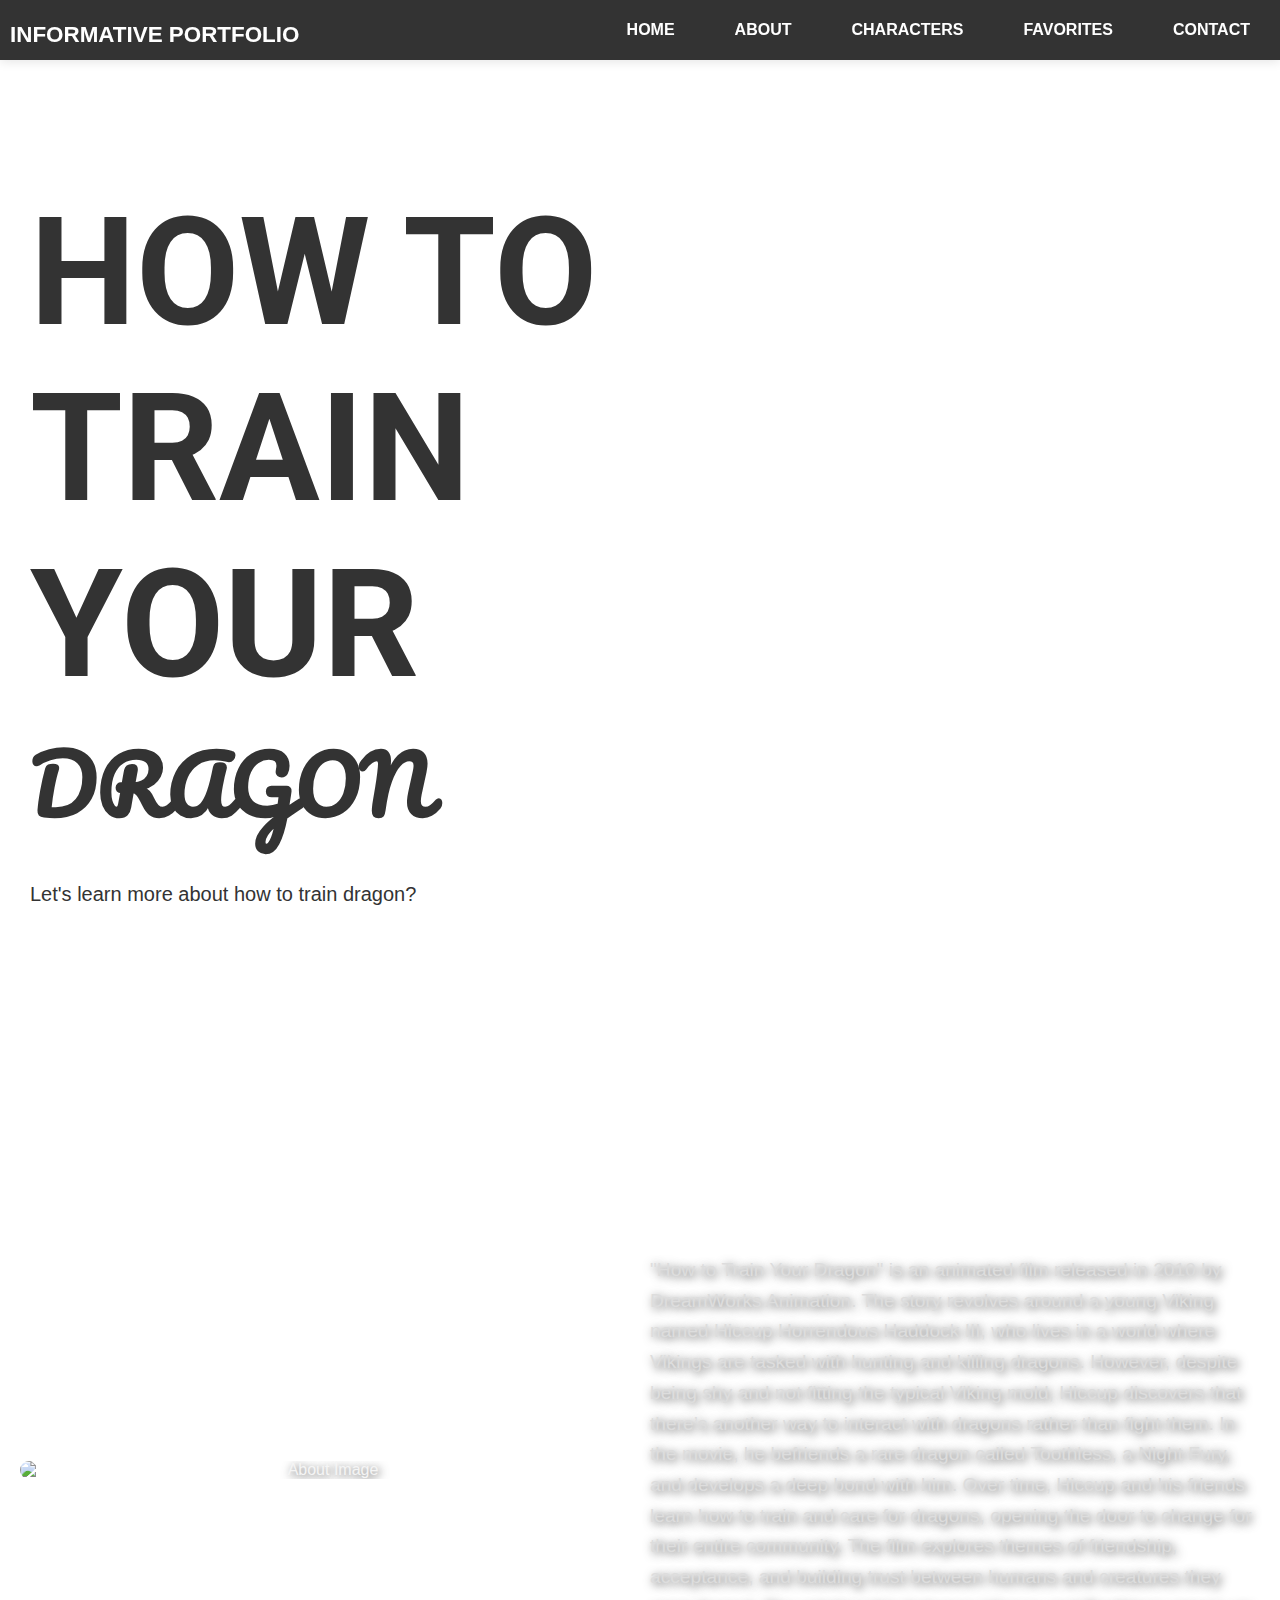
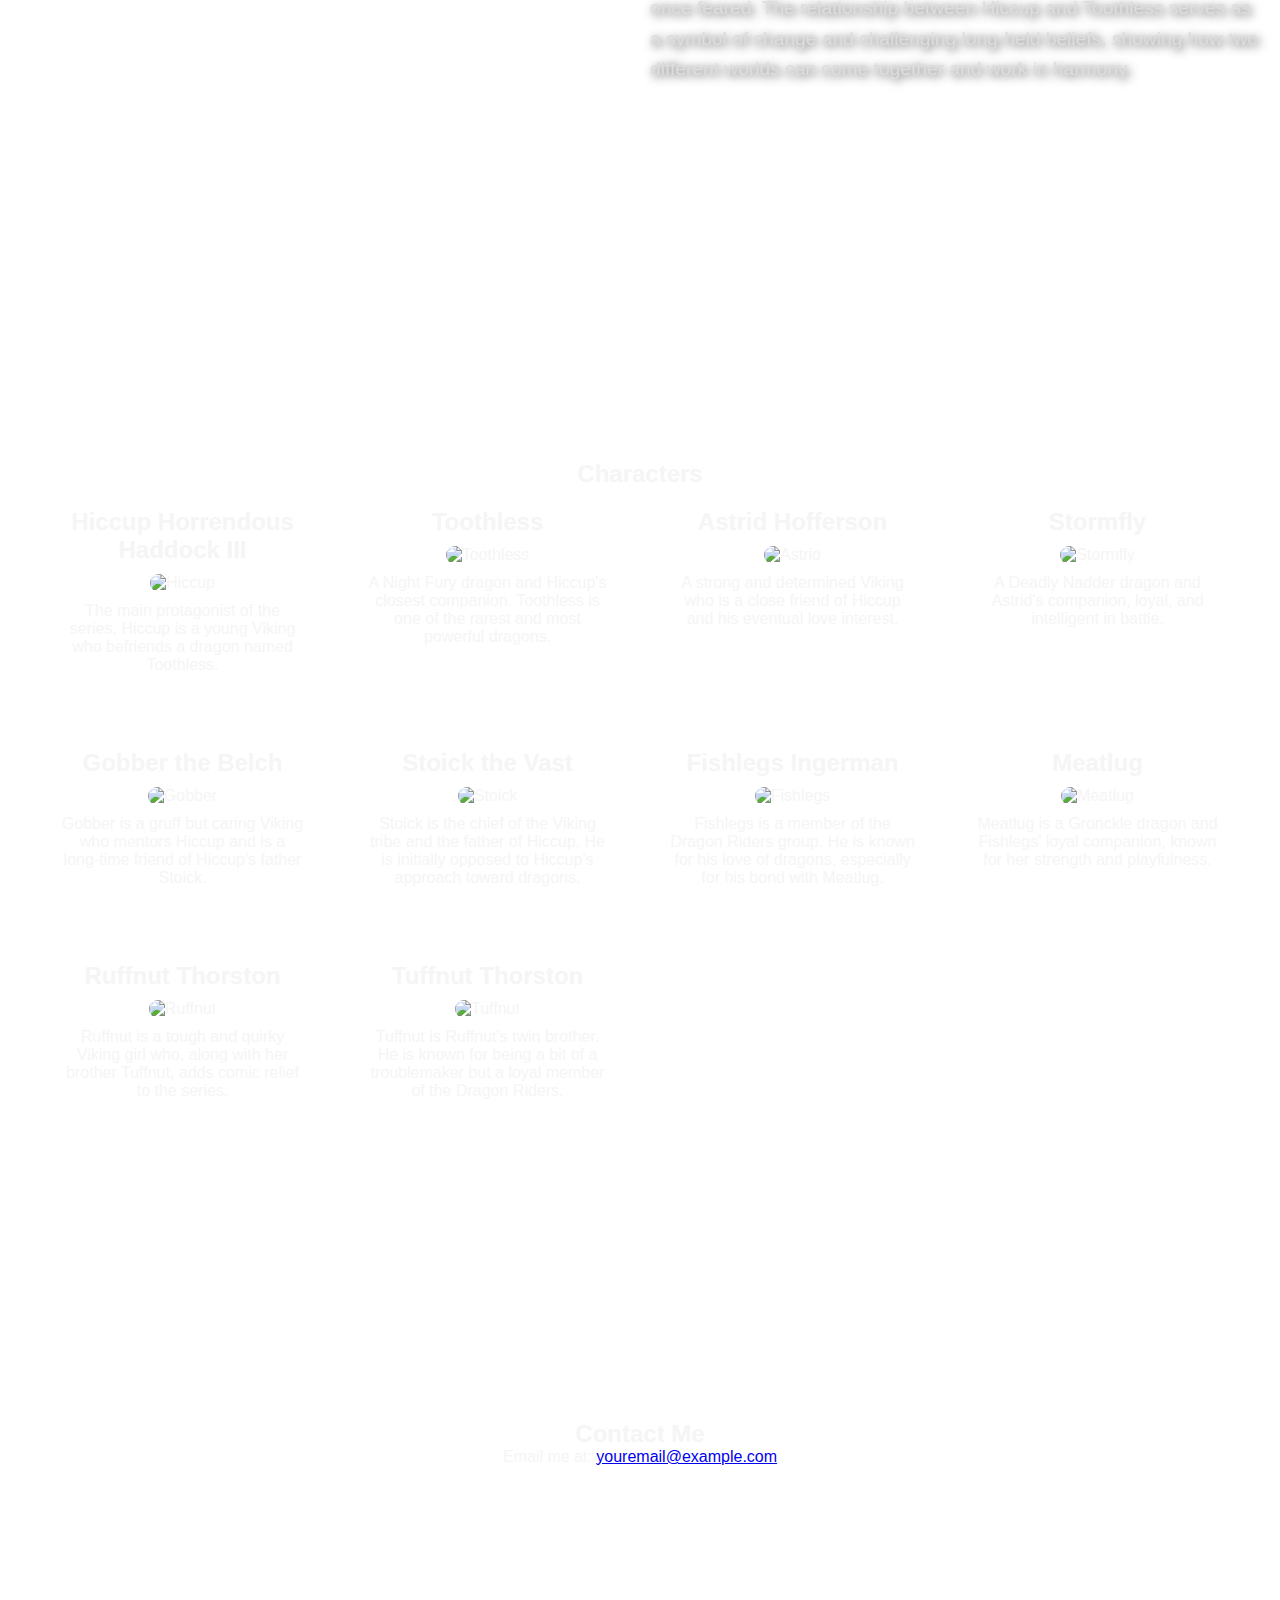
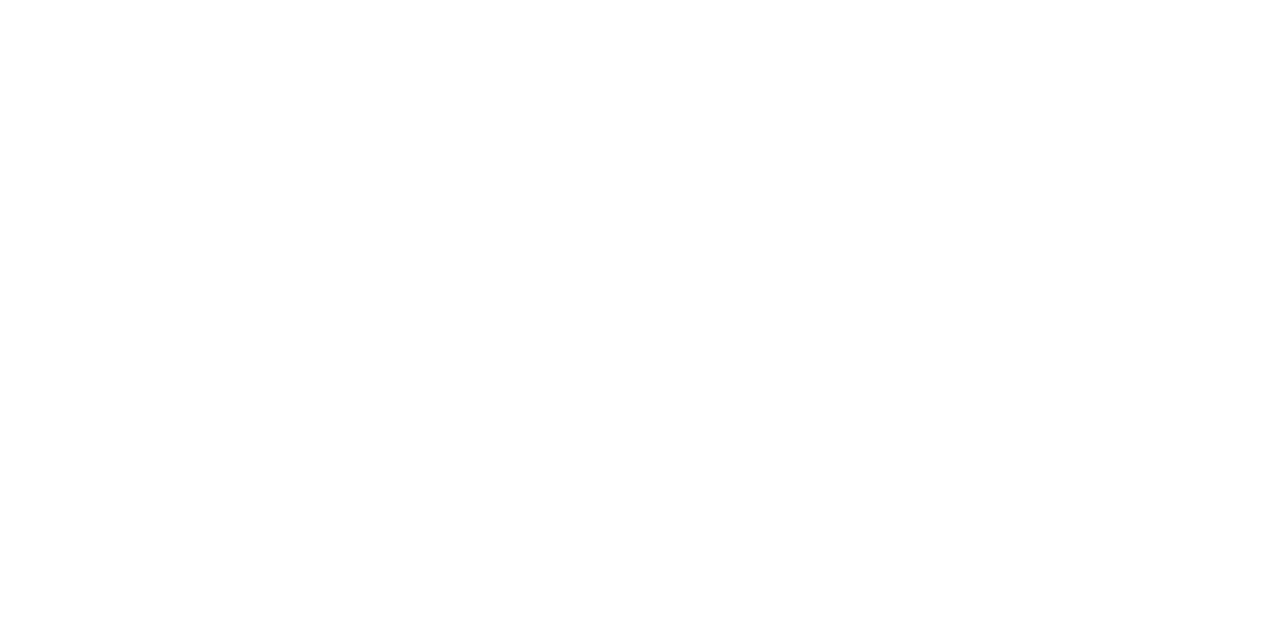
==== index.html @ 26ec400a "Add files via upload" ====
<!DOCTYPE html>
<html lang="en">
<head>
    <meta charset="UTF-8">
    <meta name="viewport" content="width=device-width, initial-scale=1.0">
    <title>Your Portfolio</title>
    <link rel="stylesheet" href="style.css">
    <link rel="stylesheet" href="https://cdnjs.cloudflare.com/ajax/libs/font-awesome/6.0.0-beta3/css/all.min.css">
    <link href="https://fonts.googleapis.com/css2?family=Pacifico&family=Roboto:wght@400;700&display=swap" rel="stylesheet">
	<style>
	/* Global settings */
html, body {
    font-family: Arial, sans-serif;
    margin: 0;
    padding: 0;
    box-sizing: border-box;
    height: 100%;
}

/* To reset margin and padding for all elements */
* {
    margin: 0;
    padding: 0;
    box-sizing: border-box;
}

/* Navigation Bar */
nav {
    position: fixed;
    top: 0;
    right: 0;
    width: 100%;
    background-color: #333;
    z-index: 1000;
    box-shadow: 0 2px 10px rgba(0, 0, 0, 0.1);
    justify-content: space-between;
    align-items: center;
    display: flex;
    height: 60px;
}

/* Title inside navigation bar */
.nav-text h1 {
    color: white;
    margin: 0;
    font-size: 1.4em;
    padding: 0;
    margin-top: 10px;
    margin-left: 10px;
}

/* Styling for navigation list */
nav ul {
    list-style: none;
    padding: 0;
    display: flex;
    justify-content: flex-end;
    background-color: #333;
    margin: 0;
}

nav ul li {
    margin: 10px 20px;
}

/* Links in navigation */
nav ul li a {
    color: white;
    text-decoration: none;
    font-weight: bold;
    padding: 10px;
}

/* Hover effect for links in the nav */
nav ul li a:hover {
    background-color: #e2cfc4;
    border-radius: 10px;
}

/* General section style */
section {
    padding: 80px 20px;
    min-height: 100vh;
    text-align: center;
    margin-top: 60px;
}

/* Home Section */
#home {
    display: flex;
    align-items: center;
    justify-content: center;
    height: 100vh;
    color: whitesmoke;
    background-image: url('https://images3.alphacoders.com/652/thumb-1920-652670.jpg');
}

/* Text styling in home */
.home-text {
    max-width: 50%;
    color: #333;
    text-align: left;
    padding: 0;
    display: flex;
    flex-direction: column;
    justify-content: center;
}

.home-text h1 {
    font-size: 150px;
    margin: 0;
    font-family: 'Roboto', sans-serif;
}

.home-text h2 {
    font-size: 80px;
    margin: 0;
    font-family: 'Pacifico', cursive;
}

.home-text h3 {
    font-size: 40px;
    padding-left: 20px;
}

.home-text p {
    font-size: 20px;
    margin-bottom: 30px;
    margin-top: 30px;
}

/* Layout for home content */
.home-content {
    display: flex;
    flex-direction: row;
    justify-content: flex-start;
    align-items: center;
    width: 100%;
    gap: 30px;
    margin-top: 100px;
    padding-left: 10px;
}

/* About Section */
#about {
    color: whitesmoke;
    background-image: url(https://images.squarespace-cdn.com/content/v1/5fbc4a62c2150e62cfcb09aa/1691651174266-6AH05P257W1WG0BYUHJL/sunset.png);
    background-repeat: no-repeat;
    background-size: cover;
    background-position: center;
    display: flex;
    flex-direction: row;
    align-items: center;
    padding: 50px 20px;
    text-shadow: 2px 2px 10px rgba(0, 0, 0, 0.7); /* Added text shadow for better contrast */
}

/* Title ng About Section */
#about h2 {
    text-align: center;
    font-size: 2.5em;
    color: #fff;
    margin-bottom: 20px;
    margin-top: 0;
}

/* Layout ng About Content */
.about-content {
    display: flex;
    flex-direction: row;
    justify-content: space-between;
    align-items: center;
    width: 100%;
    gap: 20px;
}

/* Image styling sa About Section */
.about-content img {
    width: 50%;
    object-fit: cover;
    border-radius: 10px;
}

/* Text styling sa About Section */
.about-content div {
    width: 50%;
    text-align: left;
}

/* Title sa Text ng About Section */
.about-content div h3 {
    font-size: 2em;
    color: #fff;
    margin-bottom: 10px;
}

/* Paragraph sa Text ng About Section */
.about-content div p {
    font-size: 1.2em;
    color: #ddd;
    line-height: 1.6;
}

/* Portfolio Section */
#portfolio {
    color: whitesmoke;
}

/* Contact Section */
#contact {
    color: whitesmoke;
}

/* Project Section Styling */
.projects {
    display: flex;
    justify-content: space-around;
}

/* Individual Project Styling */
.project {
    width: 45%;
    background-color: #fff;
    padding: 20px;
    margin: 10px 0;
    box-shadow: 0 4px 8px rgba(0, 0, 0, 0.1);
}

/* Smooth Scroll */
html {
    scroll-behavior: smooth;
}

/* Favorites Section */
#favorites {
    padding: 40px 20px;
    text-align: center;
    margin: 0;
    padding-top: 120px;
    color: whitesmoke;
}

/* Grid layout para sa Favorites */
.favorites-grid {
    display: grid;
    grid-template-columns: repeat(auto-fill, minmax(250px, 1fr));
    gap: 20px;
    justify-items: center;
    justify-content: center;
    padding: 0;
    margin: 0;
    max-width: 1200px;
    margin-left: auto;
    margin-right: auto;
}

/* Column Styling sa Favorites */
.favorites-column {
    background-image: url('https://wallpapers.com/images/hd/black-and-blue-night-sky-t5t2v49qpc642fwm.jpg');
    padding: 20px;
    width: 100%;
    max-width: 300px;
    text-align: center;
    margin: 0;
}

/* Title ng Favorites Column */
.favorites-column h3 {
    font-size: 1.5em;
    margin-bottom: 10px;
}

/* Favorite Item Styling */
.favorite-item {
    margin-bottom: 15px;
}

/* Image sa Favorite Item */
.favorite-item img {
    width: 100%;
    height: 200px;
    object-fit: cover;
    border-radius: 10px;
}

/* Paragraph sa Favorite Item */
.favorite-item p {
    font-size: 1em;
    margin-top: 10px;
}

/* Hover effect para sa Favorite Item Image */
.favorite-item img:hover {
    transform: scale(1.05);
    transition: transform 0.3s ease;
}
</style>
</head>

<body>

    <nav>
      <div class="nav-text">
        <h1>INFORMATIVE PORTFOLIO</h1>
      </div>
      <ul>
        <li><a href="#home">HOME</a></li>
        <li><a href="#about">ABOUT</a></li>
        <li><a href="#portfolio">CHARACTERS</a></li>
        <li><a href="#favorites">FAVORITES</a></li>
        <li><a href="#contact">CONTACT</a></li>
      </ul>
    </nav>

    <section id="home">
        <div class="home-content">
            <div class="home-text">
                <h1>HOW TO TRAIN YOUR</h1>
                <h2>DRAGON</h2>
                <p>Let's learn more about how to train dragon?</p>
            </div>
        </div>
    </section>

    <section id="about">
        <div class="about-content">
            <img src="https://wallpaper.forfun.com/fetch/3a/3a69b6e3a37a065dd8d76643277ab38c.jpeg" class="about-img" alt="About Image">
            <div class="about-text">
                <p>"How to Train Your Dragon" is an animated film released in 2010 by DreamWorks Animation. The story revolves around a young Viking named Hiccup Horrendous Haddock III, who lives in a world where Vikings are tasked with hunting and killing dragons. However, despite being shy and not fitting the typical Viking mold, Hiccup discovers that there’s another way to interact with dragons rather than fight them.

In the movie, he befriends a rare dragon called Toothless, a Night Fury, and develops a deep bond with him. Over time, Hiccup and his friends learn how to train and care for dragons, opening the door to change for their entire community.

The film explores themes of friendship, acceptance, and building trust between humans and creatures they once feared. The relationship between Hiccup and Toothless serves as a symbol of change and challenging long-held beliefs, showing how two different worlds can come together and work in harmony.</p>
            </div>
        </div>
    </section>

    <!-- Updated Characters Section with More Characters -->
    <section id="portfolio">
        <h2>Characters</h2>
        <div class="favorites-grid">
            <div class="favorites-column">
                <h3>Hiccup Horrendous Haddock III</h3>
                <div class="favorite-item">
                    <img src="https://vignette.wikia.nocookie.net/howtotrainyourdragon/images/7/7b/Hiccup_Horrendous_Haddock_III_-_How_to_Train_Your_Dragon.png/revision/latest?cb=20171229232346" alt="Hiccup">
                    <p>The main protagonist of the series. Hiccup is a young Viking who befriends a dragon named Toothless.</p>
                </div>
            </div>

            <div class="favorites-column">
                <h3>Toothless</h3>
                <div class="favorite-item">
                    <img src="https://static.wikia.nocookie.net/howtotrainyourdragon/images/4/46/Toothless_animated.png/revision/latest?cb=20180224202734" alt="Toothless">
                    <p>A Night Fury dragon and Hiccup's closest companion. Toothless is one of the rarest and most powerful dragons.</p>
                </div>
            </div>

            <div class="favorites-column">
                <h3>Astrid Hofferson</h3>
                <div class="favorite-item">
                    <img src="https://static.wikia.nocookie.net/howtotrainyourdragon/images/3/31/Astrid_Hofferson.png/revision/latest?cb=20180224202826" alt="Astrid">
                    <p>A strong and determined Viking who is a close friend of Hiccup and his eventual love interest.</p>
                </div>
            </div>

            <div class="favorites-column">
                <h3>Stormfly</h3>
                <div class="favorite-item">
                    <img src="https://static.wikia.nocookie.net/howtotrainyourdragon/images/1/18/Stormfly_HD.png/revision/latest?cb=20180224202845" alt="Stormfly">
                    <p>A Deadly Nadder dragon and Astrid's companion, loyal, and intelligent in battle.</p>
                </div>
            </div>

            <div class="favorites-column">
                <h3>Gobber the Belch</h3>
                <div class="favorite-item">
                    <img src="https://static.wikia.nocookie.net/howtotrainyourdragon/images/e/ef/Gobber_the_Belch.png/revision/latest?cb=20180224202849" alt="Gobber">
                    <p>Gobber is a gruff but caring Viking who mentors Hiccup and is a long-time friend of Hiccup's father Stoick.</p>
                </div>
            </div>

            <div class="favorites-column">
                <h3>Stoick the Vast</h3>
                <div class="favorite-item">
                    <img src="https://static.wikia.nocookie.net/howtotrainyourdragon/images/5/52/Stoick_the_Vast.png/revision/latest?cb=20180224202904" alt="Stoick">
                    <p>Stoick is the chief of the Viking tribe and the father of Hiccup. He is initially opposed to Hiccup’s approach toward dragons.</p>
                </div>
            </div>

            <div class="favorites-column">
                <h3>Fishlegs Ingerman</h3>
                <div class="favorite-item">
                    <img src="https://static.wikia.nocookie.net/howtotrainyourdragon/images/e/eb/Fishlegs_Ingerman.png/revision/latest?cb=20180224202912" alt="Fishlegs">
                    <p>Fishlegs is a member of the Dragon Riders group. He is known for his love of dragons, especially for his bond with Meatlug.</p>
                </div>
            </div>

            <div class="favorites-column">
                <h3>Meatlug</h3>
                <div class="favorite-item">
                    <img src="https://static.wikia.nocookie.net/howtotrainyourdragon/images/0/07/Meatlug_HD.png/revision/latest?cb=20180224202924" alt="Meatlug">
                    <p>Meatlug is a Gronckle dragon and Fishlegs' loyal companion, known for her strength and playfulness.</p>
                </div>
            </div>

            <div class="favorites-column">
                <h3>Ruffnut Thorston</h3>
                <div class="favorite-item">
                    <img src="https://static.wikia.nocookie.net/howtotrainyourdragon/images/c/cd/Ruffnut_Thorston.png/revision/latest?cb=20180224202933" alt="Ruffnut">
                    <p>Ruffnut is a tough and quirky Viking girl who, along with her brother Tuffnut, adds comic relief to the series.</p>
                </div>
            </div>

            <div class="favorites-column">
                <h3>Tuffnut Thorston</h3>
                <div class="favorite-item">
                    <img src="https://static.wikia.nocookie.net/howtotrainyourdragon/images/3/32/Tuffnut_Thorston.png/revision/latest?cb=20180224202941" alt="Tuffnut">
                    <p>Tuffnut is Ruffnut's twin brother. He is known for being a bit of a troublemaker but a loyal member of the Dragon Riders.</p>
                </div>
            </div>

        </div>
    </section>

    <section id="contact">
        <h2>Contact Me</h2>
        <p>Email me at: <a href="mailto:youremail@example.com">youremail@example.com</a></p>
    </section>

</body>
</html>
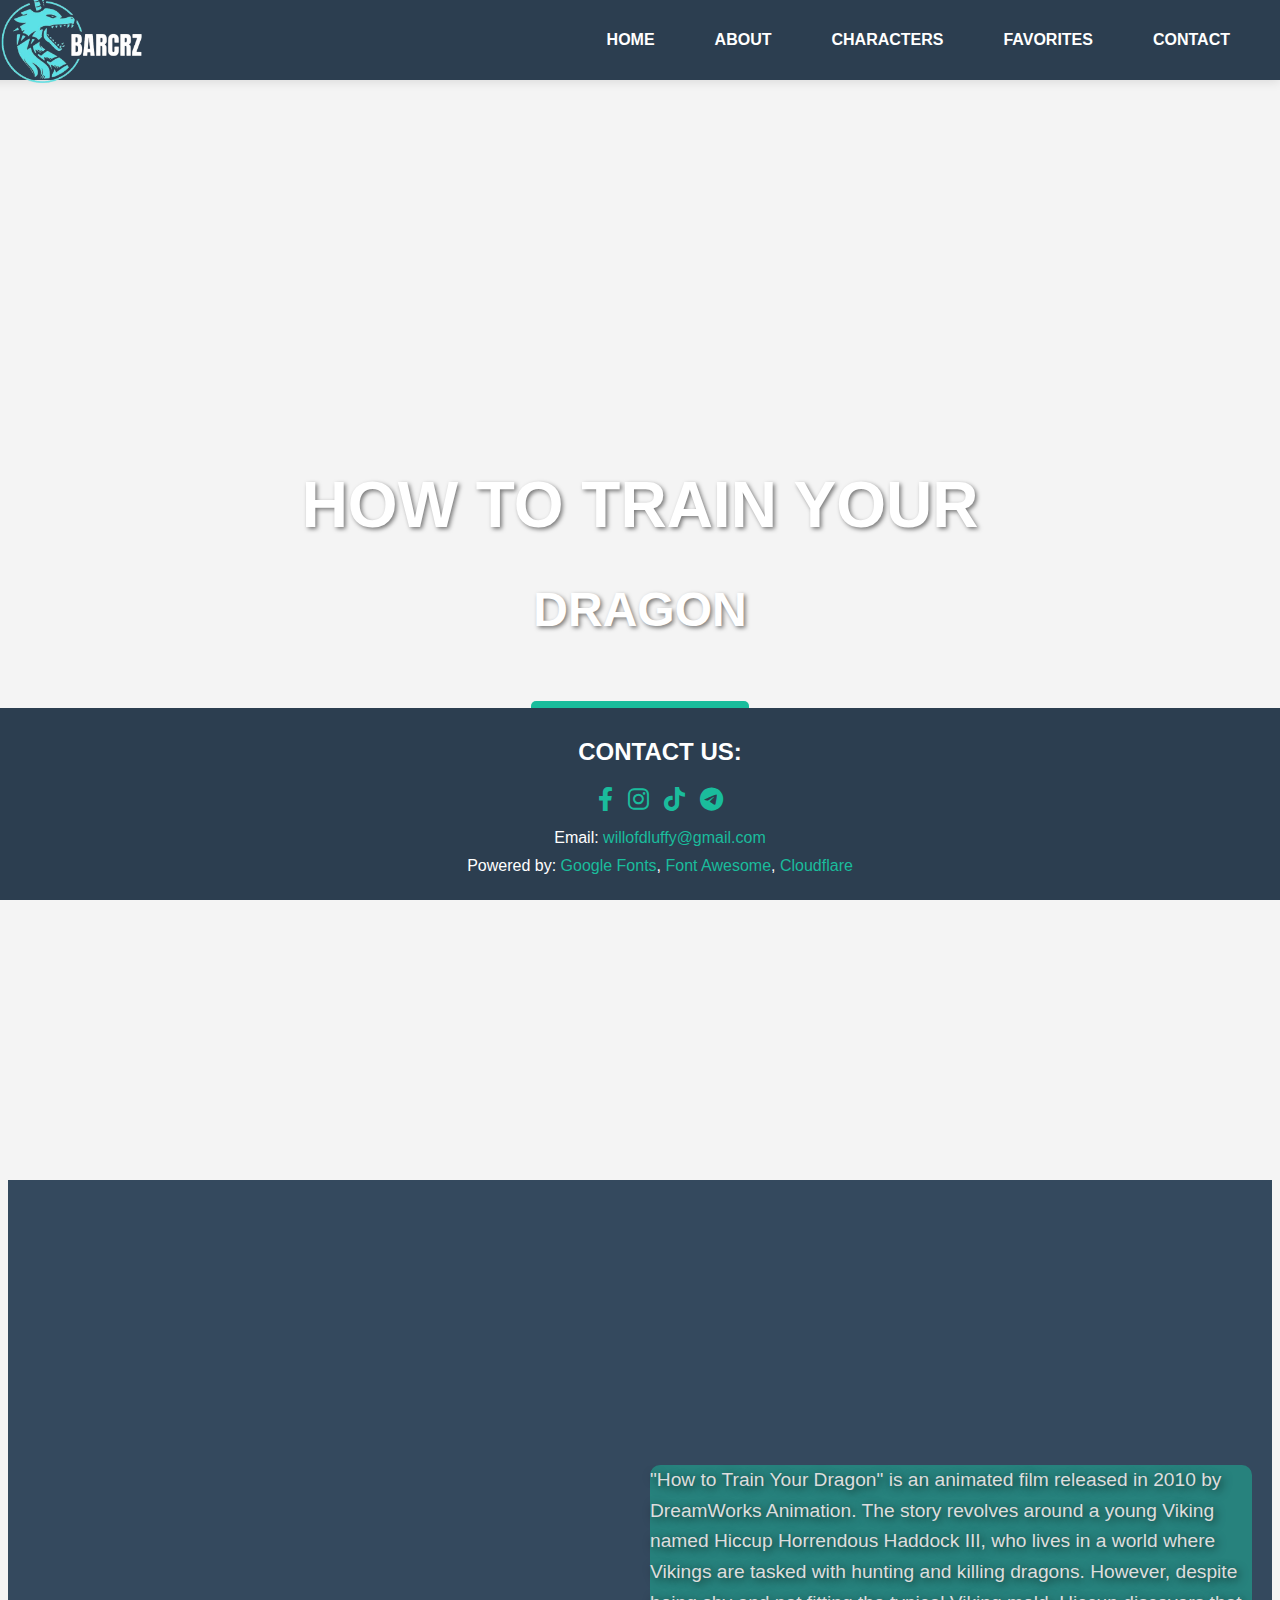
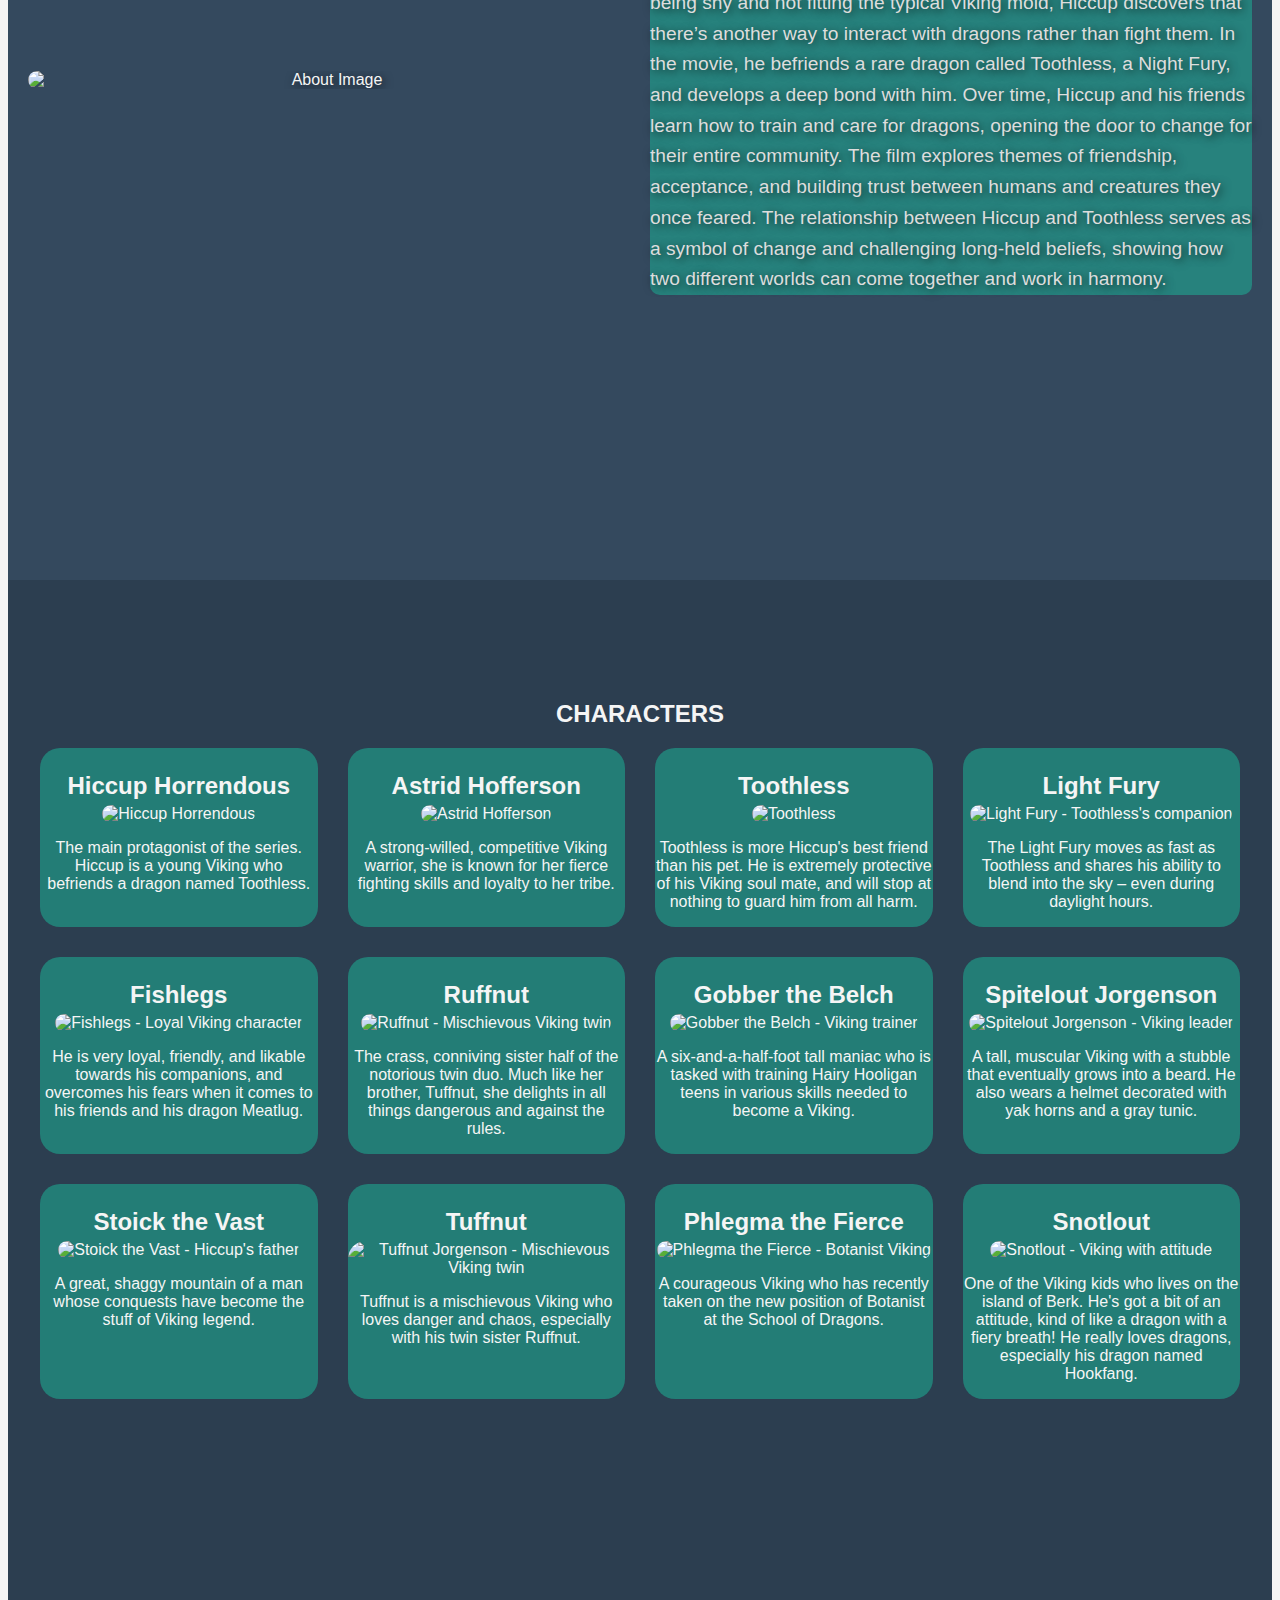
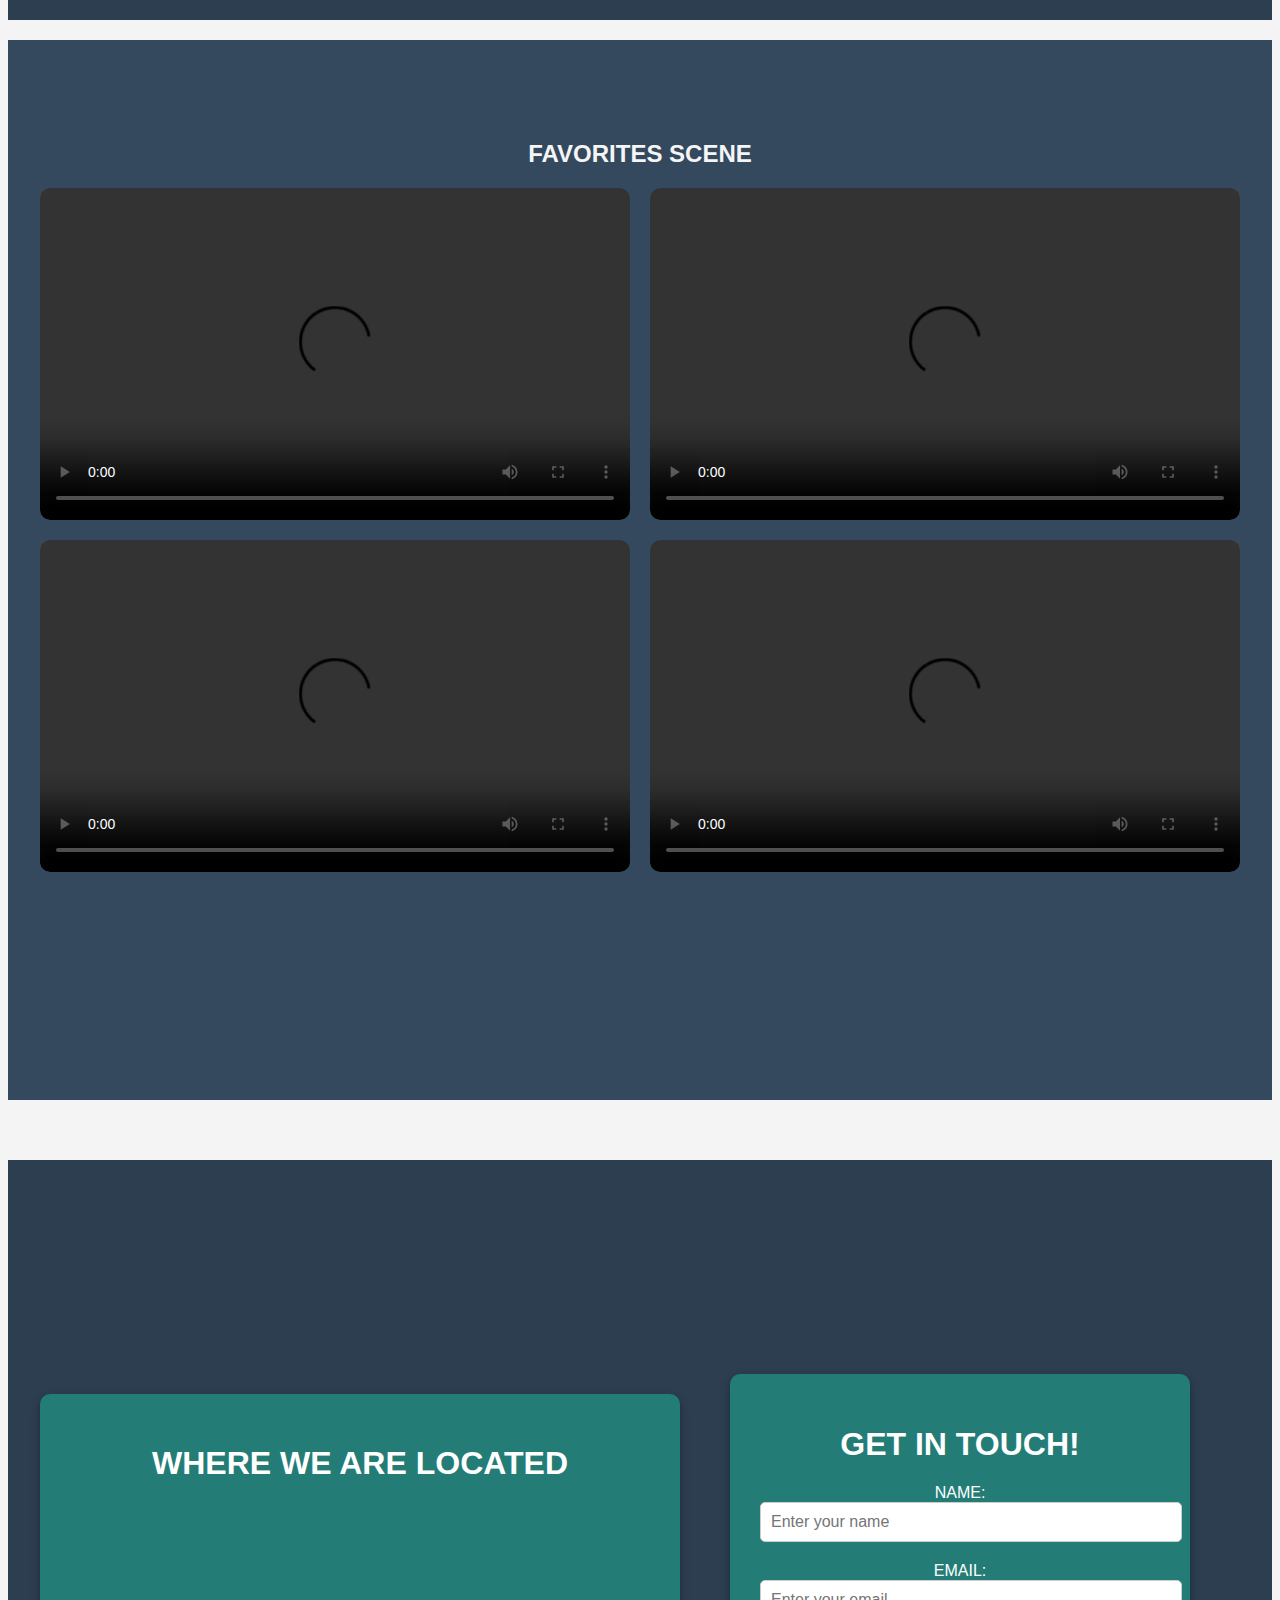
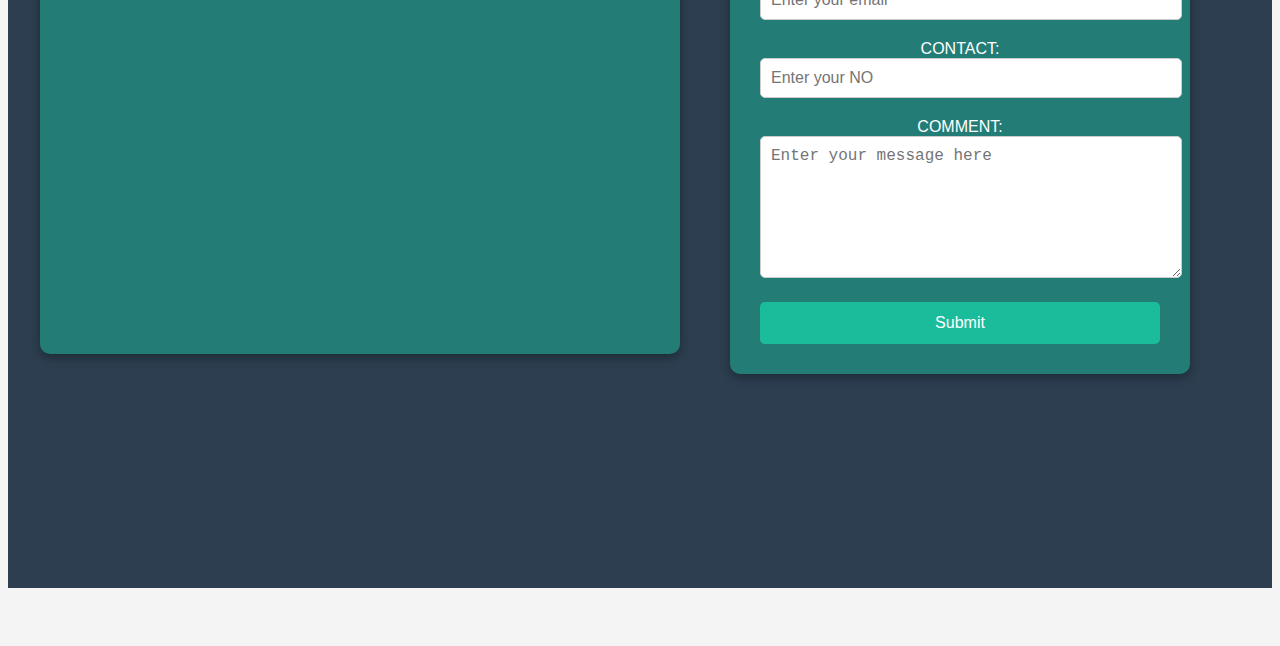
==== commit 3b1a20d2: "Add files via upload" ====
--- a/index.html
+++ b/index.html
@@ -3,326 +3,40 @@
 <head>
     <meta charset="UTF-8">
     <meta name="viewport" content="width=device-width, initial-scale=1.0">
-    <title>Your Portfolio</title>
+    <title>Informative Portfolio</title>
     <link rel="stylesheet" href="style.css">
-    <link rel="stylesheet" href="https://cdnjs.cloudflare.com/ajax/libs/font-awesome/6.0.0-beta3/css/all.min.css">
-    <link href="https://fonts.googleapis.com/css2?family=Pacifico&family=Roboto:wght@400;700&display=swap" rel="stylesheet">
-	<style>
-	/* Global settings */
-html, body {
-    font-family: Arial, sans-serif;
-    margin: 0;
-    padding: 0;
-    box-sizing: border-box;
-    height: 100%;
-}
-
-/* To reset margin and padding for all elements */
-* {
-    margin: 0;
-    padding: 0;
-    box-sizing: border-box;
-}
-
-/* Navigation Bar */
-nav {
-    position: fixed;
-    top: 0;
-    right: 0;
-    width: 100%;
-    background-color: #333;
-    z-index: 1000;
-    box-shadow: 0 2px 10px rgba(0, 0, 0, 0.1);
-    justify-content: space-between;
-    align-items: center;
-    display: flex;
-    height: 60px;
-}
-
-/* Title inside navigation bar */
-.nav-text h1 {
-    color: white;
-    margin: 0;
-    font-size: 1.4em;
-    padding: 0;
-    margin-top: 10px;
-    margin-left: 10px;
-}
-
-/* Styling for navigation list */
-nav ul {
-    list-style: none;
-    padding: 0;
-    display: flex;
-    justify-content: flex-end;
-    background-color: #333;
-    margin: 0;
-}
-
-nav ul li {
-    margin: 10px 20px;
-}
-
-/* Links in navigation */
-nav ul li a {
-    color: white;
-    text-decoration: none;
-    font-weight: bold;
-    padding: 10px;
-}
-
-/* Hover effect for links in the nav */
-nav ul li a:hover {
-    background-color: #e2cfc4;
-    border-radius: 10px;
-}
-
-/* General section style */
-section {
-    padding: 80px 20px;
-    min-height: 100vh;
-    text-align: center;
-    margin-top: 60px;
-}
-
-/* Home Section */
-#home {
-    display: flex;
-    align-items: center;
-    justify-content: center;
-    height: 100vh;
-    color: whitesmoke;
-    background-image: url('https://images3.alphacoders.com/652/thumb-1920-652670.jpg');
-}
-
-/* Text styling in home */
-.home-text {
-    max-width: 50%;
-    color: #333;
-    text-align: left;
-    padding: 0;
-    display: flex;
-    flex-direction: column;
-    justify-content: center;
-}
-
-.home-text h1 {
-    font-size: 150px;
-    margin: 0;
-    font-family: 'Roboto', sans-serif;
-}
-
-.home-text h2 {
-    font-size: 80px;
-    margin: 0;
-    font-family: 'Pacifico', cursive;
-}
-
-.home-text h3 {
-    font-size: 40px;
-    padding-left: 20px;
-}
-
-.home-text p {
-    font-size: 20px;
-    margin-bottom: 30px;
-    margin-top: 30px;
-}
-
-/* Layout for home content */
-.home-content {
-    display: flex;
-    flex-direction: row;
-    justify-content: flex-start;
-    align-items: center;
-    width: 100%;
-    gap: 30px;
-    margin-top: 100px;
-    padding-left: 10px;
-}
-
-/* About Section */
-#about {
-    color: whitesmoke;
-    background-image: url(https://images.squarespace-cdn.com/content/v1/5fbc4a62c2150e62cfcb09aa/1691651174266-6AH05P257W1WG0BYUHJL/sunset.png);
-    background-repeat: no-repeat;
-    background-size: cover;
-    background-position: center;
-    display: flex;
-    flex-direction: row;
-    align-items: center;
-    padding: 50px 20px;
-    text-shadow: 2px 2px 10px rgba(0, 0, 0, 0.7); /* Added text shadow for better contrast */
-}
-
-/* Title ng About Section */
-#about h2 {
-    text-align: center;
-    font-size: 2.5em;
-    color: #fff;
-    margin-bottom: 20px;
-    margin-top: 0;
-}
-
-/* Layout ng About Content */
-.about-content {
-    display: flex;
-    flex-direction: row;
-    justify-content: space-between;
-    align-items: center;
-    width: 100%;
-    gap: 20px;
-}
-
-/* Image styling sa About Section */
-.about-content img {
-    width: 50%;
-    object-fit: cover;
-    border-radius: 10px;
-}
-
-/* Text styling sa About Section */
-.about-content div {
-    width: 50%;
-    text-align: left;
-}
-
-/* Title sa Text ng About Section */
-.about-content div h3 {
-    font-size: 2em;
-    color: #fff;
-    margin-bottom: 10px;
-}
-
-/* Paragraph sa Text ng About Section */
-.about-content div p {
-    font-size: 1.2em;
-    color: #ddd;
-    line-height: 1.6;
-}
-
-/* Portfolio Section */
-#portfolio {
-    color: whitesmoke;
-}
-
-/* Contact Section */
-#contact {
-    color: whitesmoke;
-}
-
-/* Project Section Styling */
-.projects {
-    display: flex;
-    justify-content: space-around;
-}
-
-/* Individual Project Styling */
-.project {
-    width: 45%;
-    background-color: #fff;
-    padding: 20px;
-    margin: 10px 0;
-    box-shadow: 0 4px 8px rgba(0, 0, 0, 0.1);
-}
-
-/* Smooth Scroll */
-html {
-    scroll-behavior: smooth;
-}
-
-/* Favorites Section */
-#favorites {
-    padding: 40px 20px;
-    text-align: center;
-    margin: 0;
-    padding-top: 120px;
-    color: whitesmoke;
-}
-
-/* Grid layout para sa Favorites */
-.favorites-grid {
-    display: grid;
-    grid-template-columns: repeat(auto-fill, minmax(250px, 1fr));
-    gap: 20px;
-    justify-items: center;
-    justify-content: center;
-    padding: 0;
-    margin: 0;
-    max-width: 1200px;
-    margin-left: auto;
-    margin-right: auto;
-}
-
-/* Column Styling sa Favorites */
-.favorites-column {
-    background-image: url('https://wallpapers.com/images/hd/black-and-blue-night-sky-t5t2v49qpc642fwm.jpg');
-    padding: 20px;
-    width: 100%;
-    max-width: 300px;
-    text-align: center;
-    margin: 0;
-}
-
-/* Title ng Favorites Column */
-.favorites-column h3 {
-    font-size: 1.5em;
-    margin-bottom: 10px;
-}
-
-/* Favorite Item Styling */
-.favorite-item {
-    margin-bottom: 15px;
-}
-
-/* Image sa Favorite Item */
-.favorite-item img {
-    width: 100%;
-    height: 200px;
-    object-fit: cover;
-    border-radius: 10px;
-}
-
-/* Paragraph sa Favorite Item */
-.favorite-item p {
-    font-size: 1em;
-    margin-top: 10px;
-}
-
-/* Hover effect para sa Favorite Item Image */
-.favorite-item img:hover {
-    transform: scale(1.05);
-    transition: transform 0.3s ease;
-}
-</style>
+    <link href="https://cdnjs.cloudflare.com/ajax/libs/font-awesome/6.0.0-beta3/css/all.min.css" rel="stylesheet">
 </head>
 
 <body>
 
     <nav>
       <div class="nav-text">
-        <h1>INFORMATIVE PORTFOLIO</h1>
+        <img src="logo2.png" alt="Logo" class="logo">
       </div>
       <ul>
         <li><a href="#home">HOME</a></li>
         <li><a href="#about">ABOUT</a></li>
-        <li><a href="#portfolio">CHARACTERS</a></li>
+        <li><a href="#characters">CHARACTERS</a></li>
         <li><a href="#favorites">FAVORITES</a></li>
         <li><a href="#contact">CONTACT</a></li>
       </ul>
     </nav>
+  
 
     <section id="home">
         <div class="home-content">
             <div class="home-text">
                 <h1>HOW TO TRAIN YOUR</h1>
                 <h2>DRAGON</h2>
-                <p>Let's learn more about how to train dragon?</p>
+          <a href="#about" class="home-button">Explore More</a>
             </div>
         </div>
     </section>
 
     <section id="about">
+
+    
         <div class="about-content">
             <img src="https://wallpaper.forfun.com/fetch/3a/3a69b6e3a37a065dd8d76643277ab38c.jpeg" class="about-img" alt="About Image">
             <div class="about-text">
@@ -333,99 +47,169 @@
 The film explores themes of friendship, acceptance, and building trust between humans and creatures they once feared. The relationship between Hiccup and Toothless serves as a symbol of change and challenging long-held beliefs, showing how two different worlds can come together and work in harmony.</p>
             </div>
         </div>
-    </section>
-
-    <!-- Updated Characters Section with More Characters -->
-    <section id="portfolio">
-        <h2>Characters</h2>
-        <div class="favorites-grid">
-            <div class="favorites-column">
-                <h3>Hiccup Horrendous Haddock III</h3>
-                <div class="favorite-item">
-                    <img src="https://vignette.wikia.nocookie.net/howtotrainyourdragon/images/7/7b/Hiccup_Horrendous_Haddock_III_-_How_to_Train_Your_Dragon.png/revision/latest?cb=20171229232346" alt="Hiccup">
+        </div>
+    </section>
+
+    <section id="characters">
+        <h2>CHARACTERS</h2>
+        <div class="characters-grid">
+            <div class="characters-column">
+                <h3>Hiccup Horrendous</h3>
+                <div class="characters-item">
+                    <img src="https://static.wikia.nocookie.net/universalstudios/images/9/97/Httyd2-disneyscreencaps.com-10869.jpg" alt="Hiccup Horrendous">
                     <p>The main protagonist of the series. Hiccup is a young Viking who befriends a dragon named Toothless.</p>
                 </div>
             </div>
-
-            <div class="favorites-column">
+            <div class="characters-column">
+                <h3>Astrid Hofferson</h3>
+                <div class="characters-item">
+                    <img src="https://static.wikia.nocookie.net/dreamworks/images/1/1f/Astrid_Hofferson_Profile.jpg" alt="Astrid Hofferson">
+                    <p>A strong-willed, competitive Viking warrior, she is known for her fierce fighting skills and loyalty to her tribe.</p>
+                </div>
+            </div>
+            <div class="characters-column">
                 <h3>Toothless</h3>
-                <div class="favorite-item">
-                    <img src="https://static.wikia.nocookie.net/howtotrainyourdragon/images/4/46/Toothless_animated.png/revision/latest?cb=20180224202734" alt="Toothless">
-                    <p>A Night Fury dragon and Hiccup's closest companion. Toothless is one of the rarest and most powerful dragons.</p>
-                </div>
-            </div>
-
-            <div class="favorites-column">
-                <h3>Astrid Hofferson</h3>
-                <div class="favorite-item">
-                    <img src="https://static.wikia.nocookie.net/howtotrainyourdragon/images/3/31/Astrid_Hofferson.png/revision/latest?cb=20180224202826" alt="Astrid">
-                    <p>A strong and determined Viking who is a close friend of Hiccup and his eventual love interest.</p>
-                </div>
-            </div>
-
-            <div class="favorites-column">
-                <h3>Stormfly</h3>
-                <div class="favorite-item">
-                    <img src="https://static.wikia.nocookie.net/howtotrainyourdragon/images/1/18/Stormfly_HD.png/revision/latest?cb=20180224202845" alt="Stormfly">
-                    <p>A Deadly Nadder dragon and Astrid's companion, loyal, and intelligent in battle.</p>
-                </div>
-            </div>
-
-            <div class="favorites-column">
+                <div class="characters-item">
+                    <img src="https://static.wikia.nocookie.net/dreamworks/images/6/6a/Toothless_Profile.jpg" alt="Toothless">
+                    <p>Toothless is more Hiccup's best friend than his pet. He is extremely protective of his Viking soul mate, and will stop at nothing to guard him from all harm.</p>
+                </div>
+            </div>
+            <div class="characters-column">
+                <h3>Light Fury</h3>
+                <div class="characters-item">
+                    <img src="https://static.wikia.nocookie.net/dreamworks/images/4/4b/Light_Fury_Profile.jpg" alt="Light Fury - Toothless's companion">
+                    <p>The Light Fury moves as fast as Toothless and shares his ability to blend into the sky – even during daylight hours.</p>
+                </div>
+            </div>
+            <div class="characters-column">
+                <h3>Fishlegs</h3>
+                <div class="characters-item">
+                    <img src="https://static.wikia.nocookie.net/dreamworks/images/7/79/Fishlegs_Ingerman_Profile.jpg" alt="Fishlegs - Loyal Viking character">
+                    <p>He is very loyal, friendly, and likable towards his companions, and overcomes his fears when it comes to his friends and his dragon Meatlug.</p>
+                </div>
+            </div>
+            <div class="characters-column">
+                <h3>Ruffnut</h3>
+                <div class="characters-item">
+                    <img src="https://static.wikia.nocookie.net/dreamworks/images/f/f9/Ruffnut_Profile.jpg" alt="Ruffnut - Mischievous Viking twin">
+                    <p>The crass, conniving sister half of the notorious twin duo. Much like her brother, Tuffnut, she delights in all things dangerous and against the rules.</p>
+                </div>
+            </div>
+            <div class="characters-column">
                 <h3>Gobber the Belch</h3>
-                <div class="favorite-item">
-                    <img src="https://static.wikia.nocookie.net/howtotrainyourdragon/images/e/ef/Gobber_the_Belch.png/revision/latest?cb=20180224202849" alt="Gobber">
-                    <p>Gobber is a gruff but caring Viking who mentors Hiccup and is a long-time friend of Hiccup's father Stoick.</p>
-                </div>
-            </div>
-
-            <div class="favorites-column">
+                <div class="characters-item">
+                    <img src="https://static.wikia.nocookie.net/dreamworks/images/8/8b/Gobber_Profile.jpg" alt="Gobber the Belch - Viking trainer">
+                    <p>A six-and-a-half-foot tall maniac who is tasked with training Hairy Hooligan teens in various skills needed to become a Viking.</p>
+                </div>
+            </div>
+            <div class="characters-column">
+                <h3>Spitelout Jorgenson</h3>
+                <div class="characters-item">
+                    <img src="https://static.wikia.nocookie.net/dreamworks/images/1/1a/Spitelout_Jorgenson_Profile.jpg" alt="Spitelout Jorgenson - Viking leader">
+                    <p>A tall, muscular Viking with a stubble that eventually grows into a beard. He also wears a helmet decorated with yak horns and a gray tunic.</p>
+                </div>
+            </div>
+            <div class="characters-column">
                 <h3>Stoick the Vast</h3>
-                <div class="favorite-item">
-                    <img src="https://static.wikia.nocookie.net/howtotrainyourdragon/images/5/52/Stoick_the_Vast.png/revision/latest?cb=20180224202904" alt="Stoick">
-                    <p>Stoick is the chief of the Viking tribe and the father of Hiccup. He is initially opposed to Hiccup’s approach toward dragons.</p>
-                </div>
-            </div>
-
-            <div class="favorites-column">
-                <h3>Fishlegs Ingerman</h3>
-                <div class="favorite-item">
-                    <img src="https://static.wikia.nocookie.net/howtotrainyourdragon/images/e/eb/Fishlegs_Ingerman.png/revision/latest?cb=20180224202912" alt="Fishlegs">
-                    <p>Fishlegs is a member of the Dragon Riders group. He is known for his love of dragons, especially for his bond with Meatlug.</p>
-                </div>
-            </div>
-
-            <div class="favorites-column">
-                <h3>Meatlug</h3>
-                <div class="favorite-item">
-                    <img src="https://static.wikia.nocookie.net/howtotrainyourdragon/images/0/07/Meatlug_HD.png/revision/latest?cb=20180224202924" alt="Meatlug">
-                    <p>Meatlug is a Gronckle dragon and Fishlegs' loyal companion, known for her strength and playfulness.</p>
-                </div>
-            </div>
-
-            <div class="favorites-column">
-                <h3>Ruffnut Thorston</h3>
-                <div class="favorite-item">
-                    <img src="https://static.wikia.nocookie.net/howtotrainyourdragon/images/c/cd/Ruffnut_Thorston.png/revision/latest?cb=20180224202933" alt="Ruffnut">
-                    <p>Ruffnut is a tough and quirky Viking girl who, along with her brother Tuffnut, adds comic relief to the series.</p>
-                </div>
-            </div>
-
-            <div class="favorites-column">
-                <h3>Tuffnut Thorston</h3>
-                <div class="favorite-item">
-                    <img src="https://static.wikia.nocookie.net/howtotrainyourdragon/images/3/32/Tuffnut_Thorston.png/revision/latest?cb=20180224202941" alt="Tuffnut">
-                    <p>Tuffnut is Ruffnut's twin brother. He is known for being a bit of a troublemaker but a loyal member of the Dragon Riders.</p>
-                </div>
-            </div>
-
-        </div>
-    </section>
-
-    <section id="contact">
-        <h2>Contact Me</h2>
-        <p>Email me at: <a href="mailto:youremail@example.com">youremail@example.com</a></p>
-    </section>
-
+                <div class="characters-item">
+                    <img src="https://static.wikia.nocookie.net/dreamworks/images/3/35/Stoick_the_Vast_Profile.jpg" alt="Stoick the Vast - Hiccup's father">
+                    <p>A great, shaggy mountain of a man whose conquests have become the stuff of Viking legend.</p>
+                </div>
+            </div>
+            <div class="characters-column">
+                <h3>Tuffnut</h3>
+                <div class="characters-item">
+                    <img src="https://pm1.aminoapps.com/6328/c4920d26f38bd6beb4ff2872f3e7c881670e7c6a_00.jpg" alt="Tuffnut Jorgenson - Mischievous Viking twin">
+                    <p>Tuffnut is a mischievous Viking who loves danger and chaos, especially with his twin sister Ruffnut.</p>
+                </div>
+            </div>
+            <div class="characters-column">
+                <h3>Phlegma the Fierce</h3>
+                <div class="characters-item">
+                    <img src="https://i.pinimg.com/736x/97/ad/b6/97adb69c8c605cb6f1e83c168f03e6a1.jpg" alt="Phlegma the Fierce - Botanist Viking">
+                    <p>A courageous Viking who has recently taken on the new position of Botanist at the School of Dragons.</p>
+                </div>
+            </div>
+            <div class="characters-column">
+                <h3>Snotlout</h3>
+                <div class="characters-item">
+                    <img src="https://static.wikia.nocookie.net/dreamworks/images/f/f6/Snotlout_Jorgenson_Profile.jpg" alt="Snotlout - Viking with attitude">
+                    <p>One of the Viking kids who lives on the island of Berk. He's got a bit of an attitude, kind of like a dragon with a fiery breath! He really loves dragons, especially his dragon named Hookfang.</p>
+                </div>
+            </div>
+        </div>
+    </section>
+
+    
+    <section id="favorites">
+        <h2>FAVORITES SCENE</h2>
+        <div class="video-grid">
+            <!-- Video 1 -->
+            <div class="video-item">
+                <video controls>
+                    <source src="firstvideo.mp4" type="video/mp4">
+                    Your browser does not support the video tag.
+                </video>
+            </div>
+            <!-- Video 2 -->
+            <div class="video-item">
+                <video controls>
+                    <source src="secondvideo.mp4" type="video/mp4">
+                    Your browser does not support the video tag.
+                </video>
+            </div>
+            <!-- Video 3 -->
+            <div class="video-item">
+                <video controls>
+                    <source src="fifthvideo.mp4" type="video/mp4">
+                    Your browser does not support the video tag.
+                </video>
+            </div>
+            <!-- Video 4 -->
+            <div class="video-item">
+                <video controls>
+                    <source src="fourthvideo.mp4" type="video/mp4">
+                    Your browser does not support the video tag.
+                </video>
+            </div>
+        </div>
+    </section>
+       <section id="contact">
+    <div class="map">
+        <h1>WHERE WE ARE LOCATED</h1>
+        <iframe src="https://www.google.com/maps/embed?pb=!1m14!1m12!1m3!1d61717.91985425444!2d120.8598873!3d14.804478599999998!2m3!1f0!2f0!3f0!3m2!1i1024!2i768!4f13.1!5e0!3m2!1sen!2sph!4v1740886593851!5m2!1sen!2sph" width="600" height="450" style="border:0;" allowfullscreen="" loading="lazy" referrerpolicy="no-referrer-when-downgrade"></iframe>
+    </div>
+    <div class="contact-form">
+        <form>
+            <h1>GET IN TOUCH!</h1>
+            <label for="name">NAME:</label>
+            <input type="text" name="name" placeholder="Enter your name" required>
+            <label for="email">EMAIL:</label>
+            <input type="email" name="email" placeholder="Enter your email" required>
+            <label for="contact">CONTACT:</label>
+            <input type="number" name="contact" placeholder="Enter your NO" required>
+            <label for="comment">COMMENT:</label>
+            <textarea name="comment" placeholder="Enter your message here"></textarea>
+            <button type="submit">Submit</button>
+        </form>
+    </div>
+</section>
+    <footer class="footer">
+	<h2>CONTACT US:</h2>
+       
+		 <div class="social-icons">
+            <a href="https://www.facebook.com/Jemuel Barcenas"  class="social-icon"><i class="fab fa-facebook-f"></i></a>
+            <a href="https://www.instagram.com/icedjem06"  class="social-icon"><i class="fab fa-instagram"></i></a>
+            <a href="https://www.tiktok.com/@khuletz010"  class="social-icon"><i class="fab fa-tiktok"></i></a>
+			<a href="https://t.me/ur_icedjem" class="social-icon"><i class="fab fa-telegram-plane"></i></a>
+	   </div>
+	    <p>Email: <a href="mailto:willofdluffy55@gmail.com">willofdluffy@gmail.com</a></p>
+		<p>Powered by: 
+        <a href="https://fonts.google.com" >Google Fonts</a>, 
+        <a href="https://fontawesome.com" >Font Awesome</a>, 
+        <a href="https://cloudflare.com" >Cloudflare</a>
+    </p>
+	
+    </footer>
 </body>
 </html>
--- a/style.css
+++ b/style.css
@@ -0,0 +1,433 @@
+body {
+    font-family: 'Roboto', sans-serif;
+    background-color: #f4f4f4; /* Light na kulay ng background */
+    color: #333; /* Dark na kulay ng text */
+    padding-bottom: 50px; /* Espasyo para sa footer */
+}
+
+/* Navigation Bar */
+nav {
+    position: fixed;
+    top: 0;
+    right: 0;
+    width: 100%;
+    background-color: #2c3e50; /* Dark na kulay ng background */
+    z-index: 1000;
+    box-shadow: 0 2px 10px rgba(0, 0, 0, 0.1);
+    justify-content: space-between;
+    align-items: center;
+    display: flex;
+    height: 80px;
+    padding: 0 20px; /* Dagdag na espasyo para sa mas magandang layout */
+}
+
+.nav-text {
+    display: flex;
+    align-items: center;
+}
+
+/* Logo Styling */
+.logo {
+    height: 150px; 
+    width: auto; 
+    margin-top: 5px; 
+    margin-left: 15px;
+}
+
+nav ul {
+    list-style: none;
+    padding: 0;
+    display: flex;
+    justify-content: flex-end;
+    background-color: #2c3e50; /* Dark na kulay ng background */
+    margin: 0;
+}
+
+nav ul li {
+    margin: 10px 20px;
+}
+
+nav ul li a {
+    color: white;
+    text-decoration: none;
+    font-weight: bold;
+    padding: 10px;
+    transition: background-color 0.3s ease, color 0.3s ease;
+}
+
+nav ul li a:hover {
+    background-color: #1abc9c; /* Green na kulay kapag naka-hover */
+    color: white;
+    border-radius: 10px;
+}
+
+/* Sections */
+section {
+    padding: 80px 20px;
+    min-height: 100vh;
+    text-align: center;
+    margin-top: 60px;
+}
+
+/* Home Section */
+#home {
+    background: url('https://wallpaper.forfun.com/fetch/3a/3a69b6e3a37a065dd8d76643277ab38c.jpeg') no-repeat center center/cover;
+    height: 100vh;
+    display: flex;
+    justify-content: center;
+    align-items: center;
+    color: #fff;
+    text-shadow: 2px 2px 4px rgba(0, 0, 0, 0.5);
+}
+
+#home .home-content {
+    text-align: center;
+}
+
+#home .home-content h1 {
+    font-size: 4rem;
+    margin-bottom: 0.5rem;
+}
+
+#home .home-content h2 {
+    font-size: 3rem;
+    margin-bottom: 2rem;
+}
+
+#home .home-button {
+    display: inline-block;
+    margin-top: 2rem;
+    padding: 1rem 2rem;
+    font-size: 1.2rem;
+    font-weight: bold;
+    color: #fff;
+    background-color: #1abc9c; /* Green na kulay ng button */
+    border: none;
+    border-radius: 5px;
+    text-transform: uppercase;
+    cursor: pointer;
+    transition: background-color 0.3s ease, transform 0.3s ease;
+    text-decoration: none;
+}
+
+#home .home-button:hover {
+    background-color: #16a085; /* Mas dark na green kapag naka-hover */
+    transform: translateY(-5px);
+}
+
+/* About Section */
+#about {
+    background-color: #34495e; /* Dark na kulay ng background */
+    color: whitesmoke;
+    display: flex;
+    flex-direction: row;
+    align-items: center;
+    padding: 50px 20px;
+    text-shadow: 2px 2px 10px rgba(0, 0, 0, 0.7);
+}
+
+.about-content {
+    display: flex;
+    flex-direction: row;
+    justify-content: space-between;
+    align-items: center;
+    width: 100%;
+    gap: 20px;
+}
+
+.about-content img {
+    width: 50%;
+    object-fit: cover;
+    border-radius: 10px;
+}
+
+.about-content div {
+    width: 50%;
+    text-align: left;
+}
+
+.about-content div h3 {
+    font-size: 2em;
+    color: #fff;
+    margin-bottom: 10px;
+}
+
+.about-content div p {
+    font-size: 1.2em;
+    color: #ddd;
+    line-height: 1.6;
+    background-color: rgba(26, 188, 156, 0.5);
+    border-radius: 10px;
+}
+
+/* Characters Section */
+#characters {
+    background-color: #2c3e50; /* Dark na kulay ng background */
+    padding: 40px 20px;
+    text-align: center;
+    margin: 0;
+    padding-top: 100px;
+    color: whitesmoke;
+}
+
+.characters-grid {
+    display: grid;
+    grid-template-columns: repeat(auto-fill, minmax(250px, 1fr));
+    gap: 30px;
+    justify-items: center;
+    justify-content: center;
+    padding: 0;
+    margin: 0;
+    max-width: 1200px;
+    margin-left: auto;
+    margin-right: auto;
+}
+
+.characters-column {
+    width: 100%;
+    max-width: 300px;
+    text-align: center;
+    margin: 0;
+    background-color: rgba(26, 188, 156, 0.5);
+    border-radius: 20px;
+    color: whitesmoke;
+}
+
+.characters-column h3 {
+    font-size: 1.5em;
+    margin-bottom: 5px;
+}
+
+.characters-item {
+    margin-bottom: 5px;
+}
+
+.characters-item img {
+    width: 100%;
+    height: 200px;
+    object-fit: cover;
+    border-radius: 20px;
+}
+
+.characters-item p {
+    font-size: 1em;
+    color: whitesmoke;
+}
+
+.characters-item img:hover {
+    transform: scale(1.05);
+    transition: transform 0.3s ease;
+}
+
+/* Favorites Section */
+#favorites {
+    text-align: center;
+    margin-top: 20px;
+    background-color: #34495e; /* Dark na kulay ng background */
+    color: whitesmoke;
+}
+
+.video-grid {
+    display: grid;
+    grid-template-columns: repeat(2, 1fr); /* Dalawang column */
+    gap: 20px;
+    max-width: 1200px;
+    margin: 0 auto;
+}
+
+video {
+    width: 100%;
+    height: auto;
+    border-radius: 10px;
+}
+
+.video-item {
+    position: relative;
+    padding-bottom: 56.25%; /* 16:9 na aspect ratio */
+    height: 0;
+    overflow: hidden;
+    border-radius: 10px;
+}
+
+.video-item video {
+    position: absolute;
+    top: 0;
+    left: 0;
+    width: 100%;
+    height: 100%;
+}
+
+/* Contact Section */
+#contact {
+    display: flex;
+    align-items: center;
+    justify-content: center;
+    background-color: #2c3e50; /* Dark na kulay ng background */
+    color: whitesmoke;
+    padding: 4rem 2rem;
+}
+
+.contact-form {
+    display: flex;
+    flex-direction: column;
+    justify-content: center;
+    align-items: center;
+    max-width: 400px;
+    width: 100%;
+    background-color: rgba(26, 188, 156, 0.5); /* Medyo transparent na background */
+    padding: 30px;
+    border-radius: 10px;
+    box-shadow: 0 4px 10px rgba(0, 0, 0, 0.3);
+    margin-right: 50px;
+    color: white;
+}
+
+.form1 {
+    display: flex;
+    flex-direction: column;
+    align-items: center;
+    width: 100%;
+}
+
+input,
+textarea {
+    width: 100%;
+    padding: 10px;
+    margin-bottom: 20px;
+    font-size: 16px;
+    border-radius: 5px;
+    border: 1px solid #ccc;
+}
+
+textarea {
+    height: 120px;
+    resize: vertical;
+}
+
+button {
+    width: 100%;
+    padding: 12px;
+    background-color: #1abc9c; /* Green na kulay ng button */
+    color: white;
+    border: none;
+    border-radius: 5px;
+    cursor: pointer;
+    font-size: 16px;
+    transition: background-color 0.3s ease;
+}
+
+button:hover {
+    background-color: #16a085; /* Mas dark na green kapag naka-hover */
+}
+
+#submit {
+    padding: 12px 20px;
+    background-color: #1abc9c; /* Green na kulay ng button */
+    color: white;
+    border: none;
+    border-radius: 5px;
+    cursor: pointer;
+    font-size: 16px;
+    transition: background-color 0.3s ease;
+}
+
+#submit:hover {
+    background-color: #16a085; /* Mas dark na green kapag naka-hover */
+}
+
+.map {
+    display: flex;
+    flex-direction: column;
+    justify-content: center;
+    align-items: center;
+    max-width: 600px;
+    width: 100%;
+    background-color: rgba(26, 188, 156, 0.5); /* Medyo transparent na background */
+    padding: 30px;
+    border-radius: 10px;
+    box-shadow: 0 4px 10px rgba(0, 0, 0, 0.3);
+    margin-right: 50px;
+    height: 500px;
+    color: white;
+}
+
+.map iframe {
+    width: 100%;
+    height: 100%;
+    border: none;
+    border-radius: 10px;
+}
+
+/* Footer */
+.footer {
+    position: fixed;
+    bottom: 0;
+    left: 0;
+    width: 100%;
+    background-color: #2c3e50; /* Dark na kulay ng background */
+    color: #fff;
+    padding: 20px;
+    z-index: 1000;
+    display: flex;
+    flex-direction: column;
+    align-items: center;
+    text-align: center;
+}
+
+/* Footer Content */
+.footer-content {
+    display: flex;
+    align-items: center;
+    gap: 20px; /* Espasyo sa pagitan ng logo at text */
+}
+
+/* Logo in Footer */
+.footer-logo {
+    height: 100px; /* Baguhin ang height kung kinakailangan */
+    width: auto; /* Panatilihin ang aspect ratio */
+}
+
+/* Contact Us Section */
+.footer h2 {
+    font-size: 1.5em;
+    margin: 10px 0; /* Espasyo sa itaas at ibaba ng heading */
+}
+
+.footer p {
+    font-size: 1em;
+    margin: 5px 0; /* Espasyo sa pagitan ng mga paragraph */
+}
+
+.footer a {
+    color: #1abc9c; /* Green na kulay ng link */
+    text-decoration: none;
+    transition: color 0.3s ease;
+}
+
+.footer a:hover {
+    color: #16a085; /* Mas dark na green kapag naka-hover */
+}
+
+/* Social Icons */
+.social-icons {
+    display: flex;
+    gap: 15px; /* Espasyo sa pagitan ng mga icon */
+    margin: 10px 0; /* Espasyo sa itaas at ibaba ng mga icon */
+}
+
+.social-icon {
+    color: white;
+    font-size: 24px;
+    text-decoration: none;
+    transition: color 0.3s ease;
+}
+
+.social-icon:hover {
+    color: #1abc9c; /* Green na kulay kapag naka-hover */
+}
+
+/* Powered By Section */
+.footer .powered-by {
+    font-size: 0.9em;
+    margin-top: 10px; /* Espasyo sa itaas ng powered by section */
+}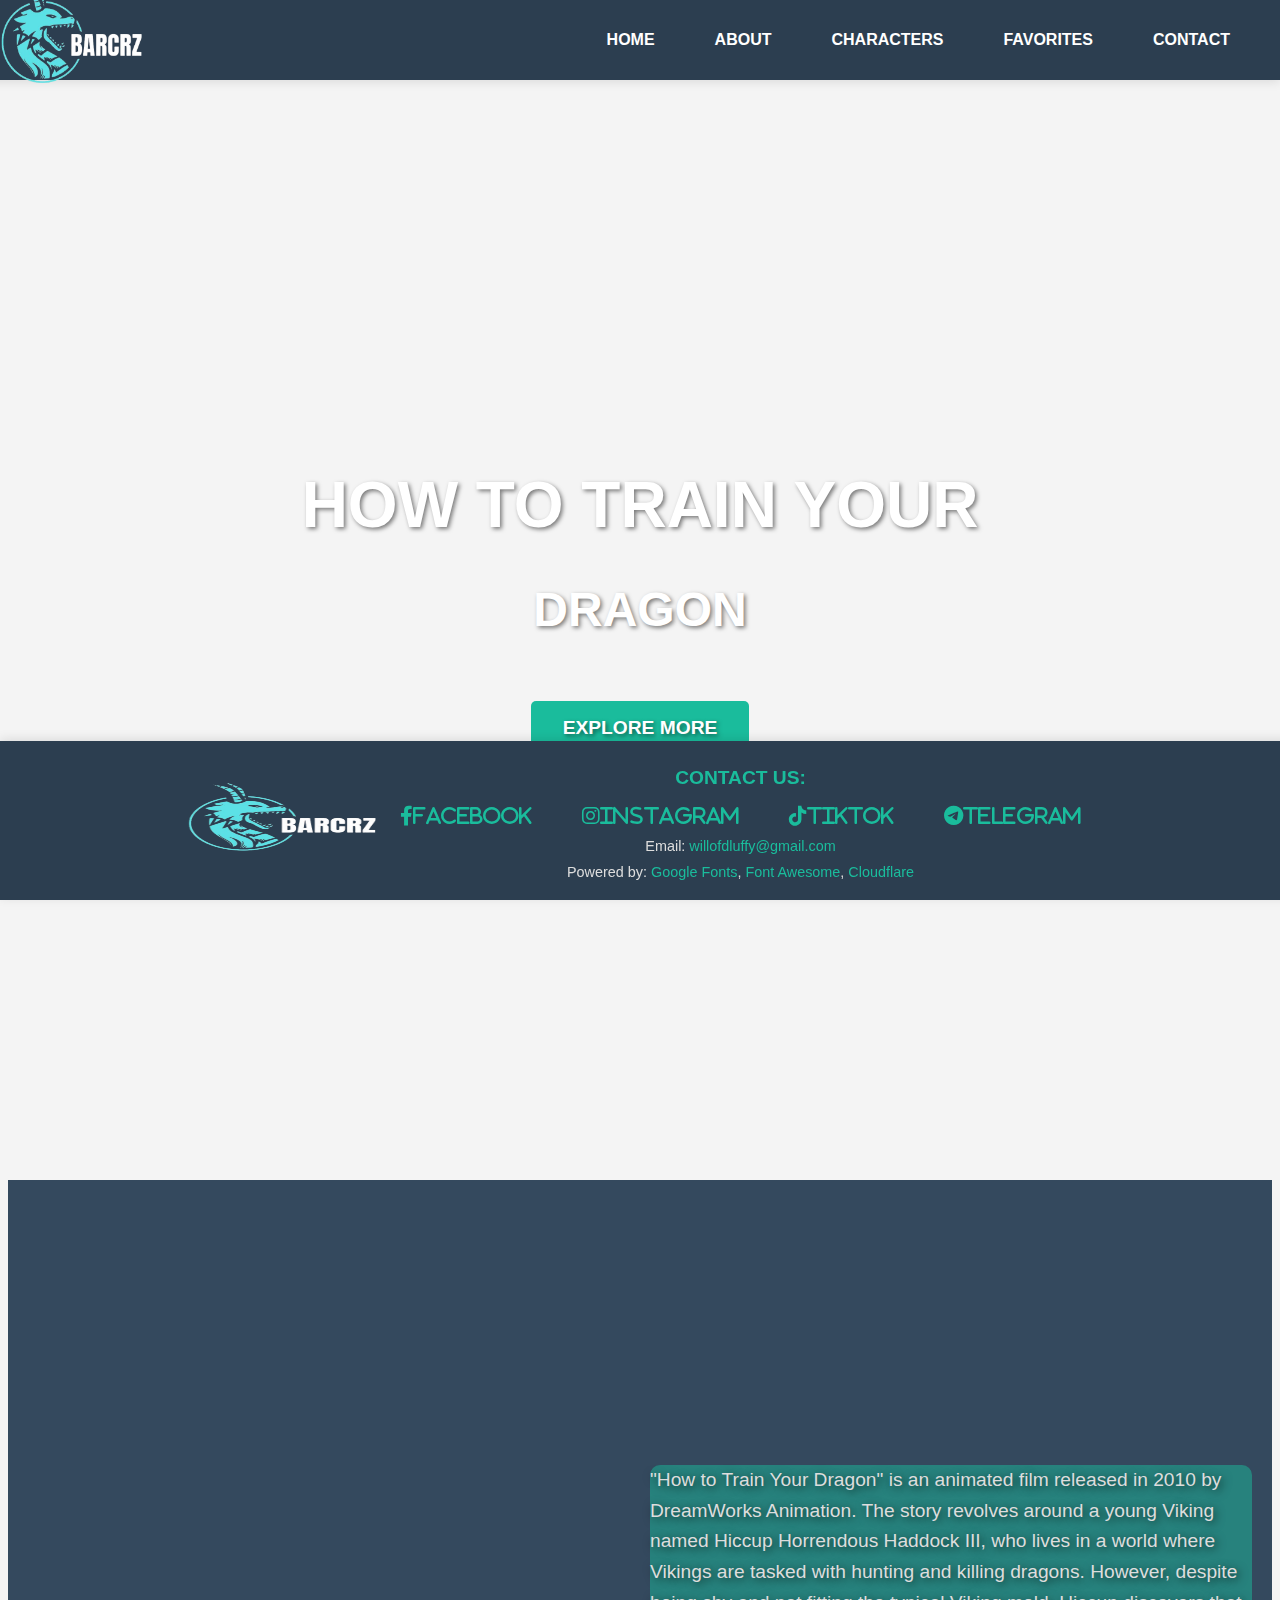
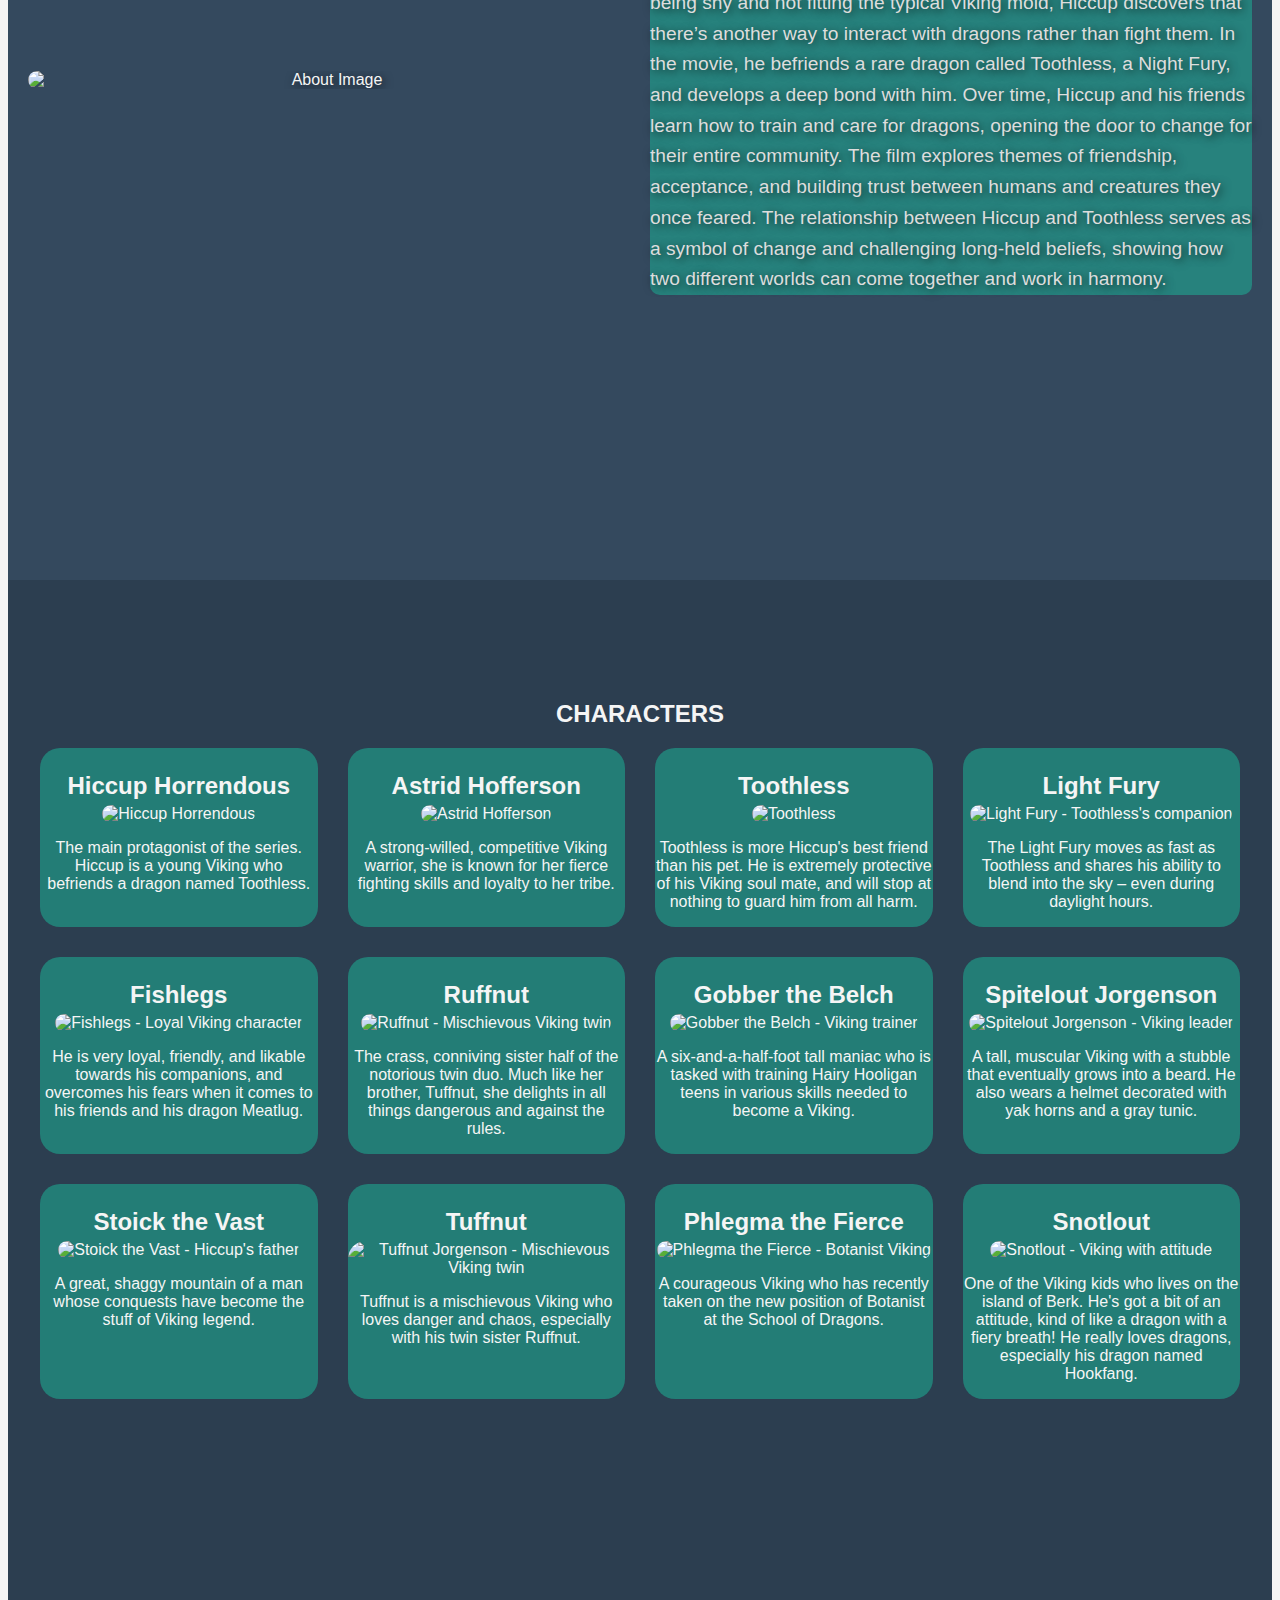
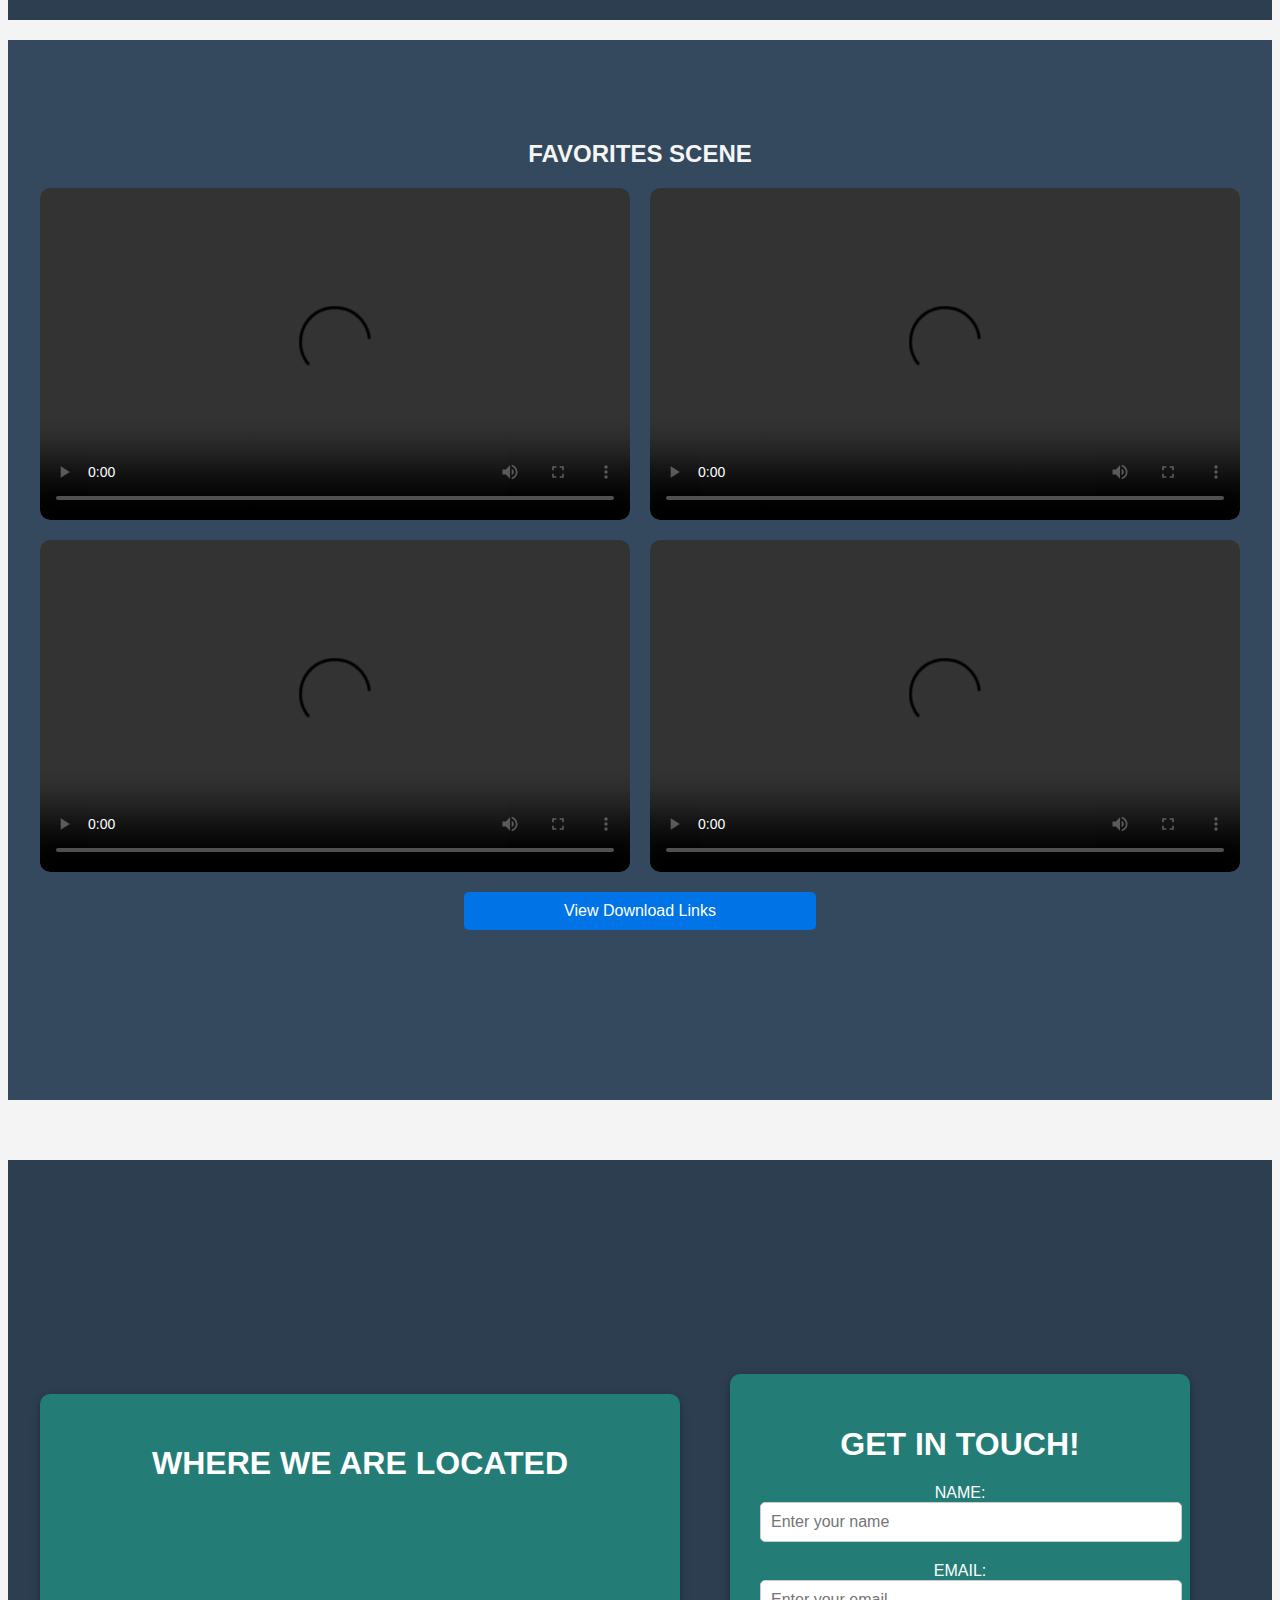
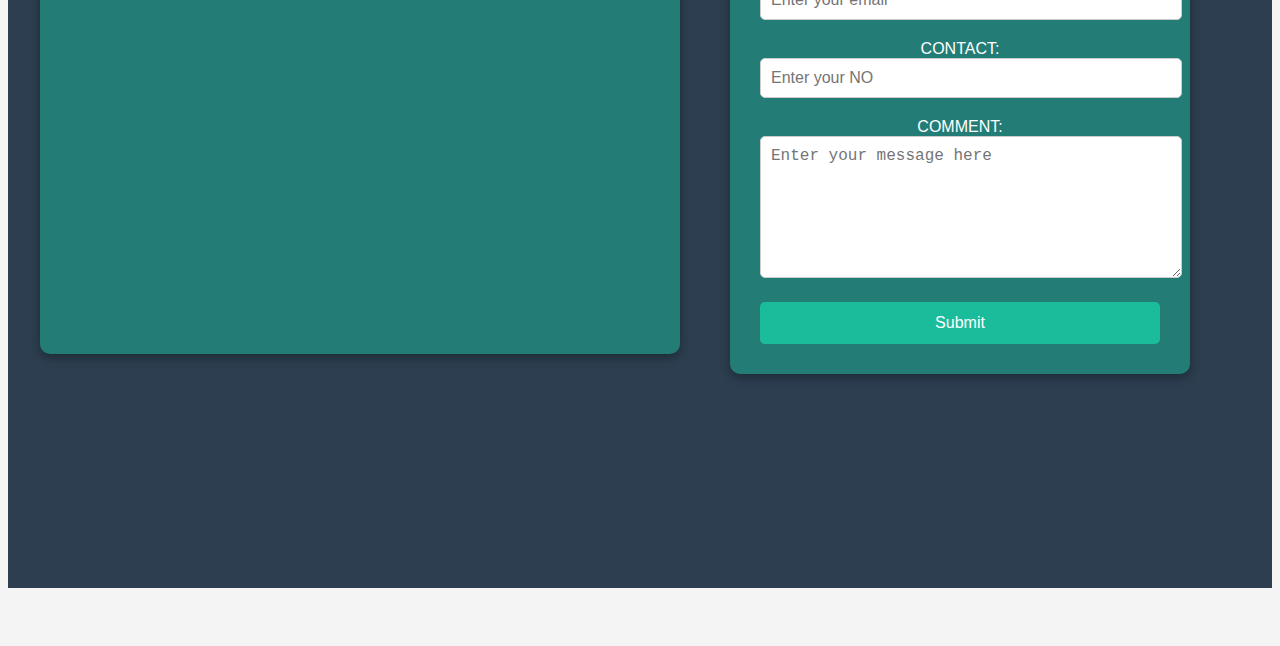
==== commit b99b02cc: "Add files via upload" ====
--- a/index.html
+++ b/index.html
@@ -173,6 +173,7 @@
                 </video>
             </div>
         </div>
+		<a href="download.html" class="download-button">View Download Links</a>
     </section>
        <section id="contact">
     <div class="map">
@@ -194,22 +195,28 @@
         </form>
     </div>
 </section>
-    <footer class="footer">
-	<h2>CONTACT US:</h2>
-       
-		 <div class="social-icons">
-            <a href="https://www.facebook.com/Jemuel Barcenas"  class="social-icon"><i class="fab fa-facebook-f"></i></a>
-            <a href="https://www.instagram.com/icedjem06"  class="social-icon"><i class="fab fa-instagram"></i></a>
-            <a href="https://www.tiktok.com/@khuletz010"  class="social-icon"><i class="fab fa-tiktok"></i></a>
-			<a href="https://t.me/ur_icedjem" class="social-icon"><i class="fab fa-telegram-plane"></i></a>
-	   </div>
-	    <p>Email: <a href="mailto:willofdluffy55@gmail.com">willofdluffy@gmail.com</a></p>
-		<p>Powered by: 
-        <a href="https://fonts.google.com" >Google Fonts</a>, 
-        <a href="https://fontawesome.com" >Font Awesome</a>, 
-        <a href="https://cloudflare.com" >Cloudflare</a>
-    </p>
-	
-    </footer>
+<footer class="footer">
+    <!-- Logo -->
+    <div class="footer-logo">
+        <img src="logo2.png" alt="Logo">
+    </div>
+
+    <!-- Content -->
+    <div class="footer-content">
+        <h2>CONTACT US:</h2>
+        <div class="social-icons">
+            <a href="https://www.facebook.com/Jemuel Barcenas" class="social-icon"><i class="fab fa-facebook-f">FACEBOOK</i></a>
+            <a href="https://www.instagram.com/icedjem06" class="social-icon"><i class="fab fa-instagram">INSTAGRAM</i></a>
+            <a href="https://www.tiktok.com/@khuletz010" class="social-icon"><i class="fab fa-tiktok">TIKTOK</i></a>
+            <a href="https://t.me/ur_icedjem" class="social-icon"><i class="fab fa-telegram-plane">TELEGRAM</i></a>
+        </div>
+        <p>Email: <a href="mailto:willofdluffy55@gmail.com">willofdluffy@gmail.com</a></p>
+        <p>Powered by: 
+            <a href="https://fonts.google.com">Google Fonts</a>, 
+            <a href="https://fontawesome.com">Font Awesome</a>, 
+            <a href="https://cloudflare.com">Cloudflare</a>
+        </p>
+    </div>
+</footer>
 </body>
 </html>
--- a/style.css
+++ b/style.css
@@ -1,8 +1,8 @@
 body {
     font-family: 'Roboto', sans-serif;
-    background-color: #f4f4f4; /* Light na kulay ng background */
-    color: #333; /* Dark na kulay ng text */
-    padding-bottom: 50px; /* Espasyo para sa footer */
+    background-color: #f4f4f4; /* Light na color ng background */
+    color: #333; /* Dark na color ng text */
+    padding-bottom: 50px; /*space para sa footer */
 }
 
 /* Navigation Bar */
@@ -11,14 +11,14 @@
     top: 0;
     right: 0;
     width: 100%;
-    background-color: #2c3e50; /* Dark na kulay ng background */
+    background-color: #2c3e50; /* Dark na color ng background */
     z-index: 1000;
     box-shadow: 0 2px 10px rgba(0, 0, 0, 0.1);
     justify-content: space-between;
     align-items: center;
     display: flex;
     height: 80px;
-    padding: 0 20px; /* Dagdag na espasyo para sa mas magandang layout */
+    padding: 0 20px; /* Dagdag space para sa mas magandang layout */
 }
 
 .nav-text {
@@ -39,7 +39,7 @@
     padding: 0;
     display: flex;
     justify-content: flex-end;
-    background-color: #2c3e50; /* Dark na kulay ng background */
+    background-color: #2c3e50; /* Dark na color na background */
     margin: 0;
 }
 
@@ -56,7 +56,7 @@
 }
 
 nav ul li a:hover {
-    background-color: #1abc9c; /* Green na kulay kapag naka-hover */
+    background-color: #1abc9c; /* Green color kapag naka-hover */
     color: white;
     border-radius: 10px;
 }
@@ -101,7 +101,7 @@
     font-size: 1.2rem;
     font-weight: bold;
     color: #fff;
-    background-color: #1abc9c; /* Green na kulay ng button */
+    background-color: #1abc9c; /* Green color ng button */
     border: none;
     border-radius: 5px;
     text-transform: uppercase;
@@ -117,7 +117,7 @@
 
 /* About Section */
 #about {
-    background-color: #34495e; /* Dark na kulay ng background */
+    background-color: #34495e; /* Dark color ng background */
     color: whitesmoke;
     display: flex;
     flex-direction: row;
@@ -162,7 +162,7 @@
 
 /* Characters Section */
 #characters {
-    background-color: #2c3e50; /* Dark na kulay ng background */
+    background-color: #2c3e50; /* Dark color ng background */
     padding: 40px 20px;
     text-align: center;
     margin: 0;
@@ -223,8 +223,21 @@
 #favorites {
     text-align: center;
     margin-top: 20px;
-    background-color: #34495e; /* Dark na kulay ng background */
-    color: whitesmoke;
+    background-color: #34495e; /* Dark color ng background */
+    color: whitesmoke;
+}
+.download-button {
+    display: inline-block;
+    padding: 10px 100px;
+    background-color: #0073e6;
+    color: white;
+    text-decoration: none;
+    border-radius: 5px;
+    margin: 20px 0;
+}
+
+.download-button:hover {
+    background-color: #005bb5;
 }
 
 .video-grid {
@@ -262,7 +275,7 @@
     display: flex;
     align-items: center;
     justify-content: center;
-    background-color: #2c3e50; /* Dark na kulay ng background */
+    background-color: #2c3e50; /* Dark color ng background */
     color: whitesmoke;
     padding: 4rem 2rem;
 }
@@ -307,7 +320,7 @@
 button {
     width: 100%;
     padding: 12px;
-    background-color: #1abc9c; /* Green na kulay ng button */
+    background-color: #1abc9c; /* Green color ng button */
     color: white;
     border: none;
     border-radius: 5px;
@@ -322,7 +335,7 @@
 
 #submit {
     padding: 12px 20px;
-    background-color: #1abc9c; /* Green na kulay ng button */
+    background-color: #1abc9c; /* Green color ng button */
     color: white;
     border: none;
     border-radius: 5px;
@@ -358,76 +371,70 @@
     border-radius: 10px;
 }
 
-/* Footer */
+/* Footer Styles */
 .footer {
     position: fixed;
     bottom: 0;
     left: 0;
     width: 100%;
-    background-color: #2c3e50; /* Dark na kulay ng background */
+    background-color: #2c3e50;
     color: #fff;
-    padding: 20px;
+    padding: 10px 20px;
+    display: flex;
+    align-items: center; /* Align items vertically */
+    gap: 20px; /* Space between logo and content */
+    box-shadow: 0 -2px 10px rgba(0, 0, 0, 0.1);
     z-index: 1000;
-    display: flex;
-    flex-direction: column;
-    align-items: center;
-    text-align: center;
-}
-
-/* Footer Content */
+}
+
+/* Logo */
+.footer-logo img {
+    width: 200px; /* Adjust logo size */
+    height: 100px; /* Maintain aspect ratio */
+    margin-top: 10px; /* Adjust margin as needed */
+	margin-left:160px;
+}
+
+/* Content */
 .footer-content {
-    display: flex;
-    align-items: center;
-    gap: 20px; /* Espasyo sa pagitan ng logo at text */
-}
-
-/* Logo in Footer */
-.footer-logo {
-    height: 100px; /* Baguhin ang height kung kinakailangan */
-    width: auto; /* Panatilihin ang aspect ratio */
-}
-
-/* Contact Us Section */
-.footer h2 {
-    font-size: 1.5em;
-    margin: 10px 0; /* Espasyo sa itaas at ibaba ng heading */
-}
-
-.footer p {
-    font-size: 1em;
-    margin: 5px 0; /* Espasyo sa pagitan ng mga paragraph */
-}
-
-.footer a {
-    color: #1abc9c; /* Green na kulay ng link */
+    text-align: center; /* Align text to the left */
+}
+
+.footer-content h2 {
+    font-size: 1.2em;
+    color: #1abc9c; /* Green color for heading */
+}
+
+/* Social Icons */
+.social-icons {
+    display: flex;
+    gap: 50px; /* Space between icons */
+    margin-bottom: 10px;
+}
+
+.social-icon {
+    color: #fff;
+    font-size: 20px;
+    transition: color 0.3s ease;
+}
+
+.social-icon:hover {
+    color: Aliceblue; /* Hover color */
+}
+
+/* Email Link */
+.footer-content p {
+    font-size: 0.9em;
+    margin: 10px;
+    color: #ddd;
+}
+
+.footer-content a {
+    color: #1abc9c;
     text-decoration: none;
     transition: color 0.3s ease;
 }
 
-.footer a:hover {
-    color: #16a085; /* Mas dark na green kapag naka-hover */
-}
-
-/* Social Icons */
-.social-icons {
-    display: flex;
-    gap: 15px; /* Espasyo sa pagitan ng mga icon */
-    margin: 10px 0; /* Espasyo sa itaas at ibaba ng mga icon */
-}
-
-.social-icon {
-    color: white;
-    font-size: 24px;
-    text-decoration: none;
-    transition: color 0.3s ease;
-}
-
-.social-icon:hover {
-    color: #1abc9c; /* Green na kulay kapag naka-hover */
-}
-
-/* Powered By Section */
-.footer .powered-by {
-    font-size: 0.9em;
-    margin-top: 10px; /* Espasyo sa itaas ng powered by section */
+.footer-content a:hover {
+    color: aliceblue; /* Darker green on hover */
 }